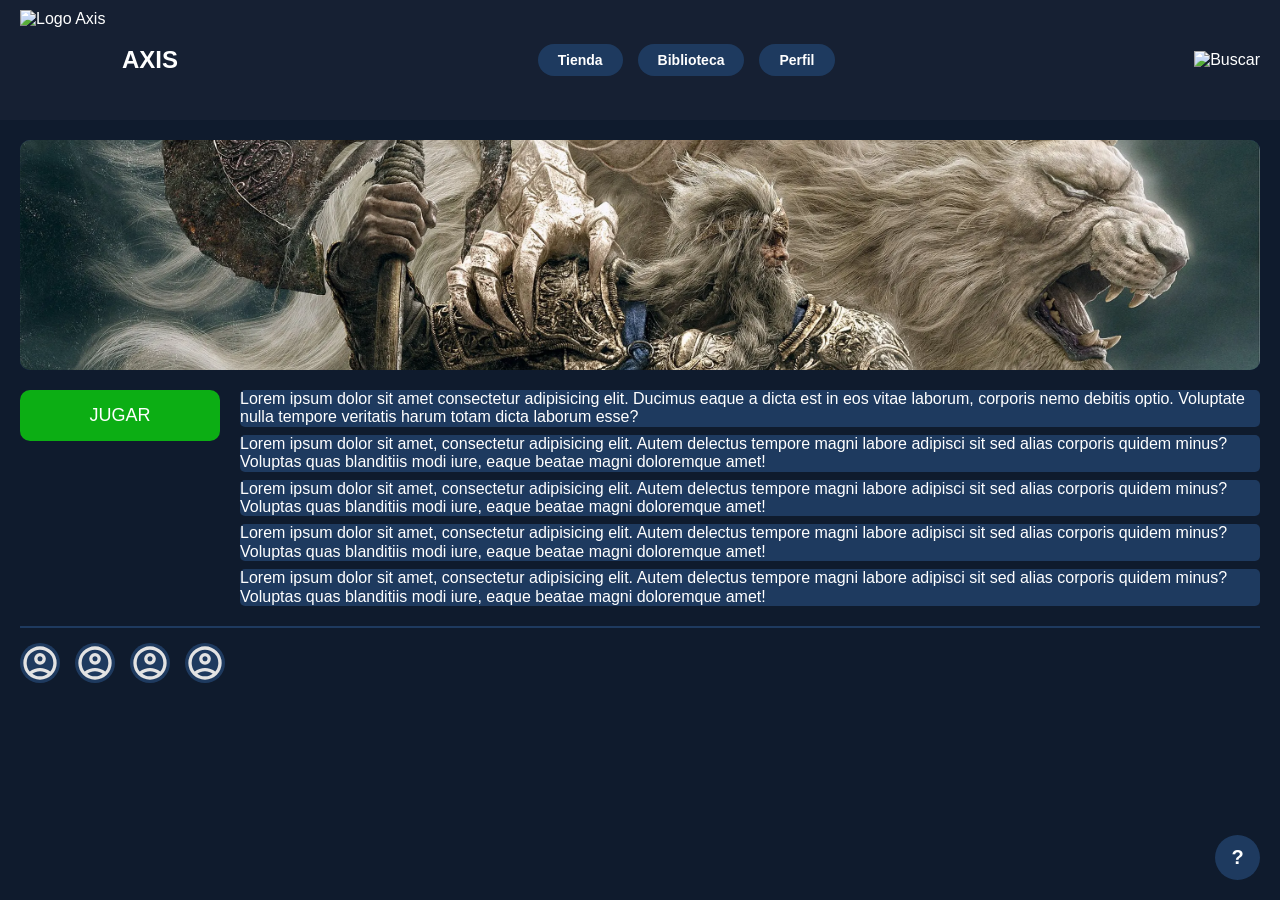
==== game.html @ 24db3f3f "hola, este es el q tiene lo necesario" ====
<!doctype html>
<html lang="es">
  <head>
    <meta charset="UTF-8" />
    <meta name="viewport" content="width=device-width, initial-scale=1.0" />
    <link rel="stylesheet" href="css/normalize.css" />
    <link rel="stylesheet" href="css/style.css" />
    <title>Axis - Detalle de juego</title>
  </head>

  <body>

    <header class="header">
      <div class="header-logo">
        <img src="" alt="Logo Axis" />
        <h1>AXIS</h1>
      </div>
      <nav class="header-nav">
        <a href="#">Tienda</a>
        <a href="#">Biblioteca</a>
        <a href="#">Perfil</a>
      </nav>
      <div class="header-search">
        <img src="" alt="Buscar" />
      </div>
    </header>

    <main>
      <div class="content">

        <!-- Banner grande del juego Juan-->
        <div class="detalle-banner">
          <img src="img\game-2.webp" alt="Banner del juego" />
        </div>

        <!-- Información del juego -->
        <div class="detalle-info">
          <div class="detalle-info-left">
            <p>JUGAR</p>
          </div>
          <div class="detalle-info-right">
            <div class="detalle-info-bar">Lorem ipsum dolor sit amet consectetur adipisicing elit. Ducimus eaque a dicta est in eos vitae laborum, corporis nemo debitis optio. Voluptate nulla tempore veritatis harum totam dicta laborum esse?</div>
            <div class="detalle-info-bar">Lorem ipsum dolor sit amet, consectetur adipisicing elit. Autem delectus tempore magni labore adipisci sit sed alias corporis quidem minus? Voluptas quas blanditiis modi iure, eaque beatae magni doloremque amet!</div>
            <div class="detalle-info-bar">Lorem ipsum dolor sit amet, consectetur adipisicing elit. Autem delectus tempore magni labore adipisci sit sed alias corporis quidem minus? Voluptas quas blanditiis modi iure, eaque beatae magni doloremque amet!</div>
            <div class="detalle-info-bar">Lorem ipsum dolor sit amet, consectetur adipisicing elit. Autem delectus tempore magni labore adipisci sit sed alias corporis quidem minus? Voluptas quas blanditiis modi iure, eaque beatae magni doloremque amet!</div>
            <div class="detalle-info-bar">Lorem ipsum dolor sit amet, consectetur adipisicing elit. Autem delectus tempore magni labore adipisci sit sed alias corporis quidem minus? Voluptas quas blanditiis modi iure, eaque beatae magni doloremque amet!</div>
          </div>
        </div>

        <!-- Reseñas de usuarios Juan-->
        <div class="detalle-reviews">
          <div class="detalle-review-avatar">
            <img src="img/account_circle_24dp_E3E3E3_FILL0_wght400_GRAD0_opsz24.svg" alt="Usuario 1" />
          </div>
          <div class="detalle-review-avatar">
            <img src="img/account_circle_24dp_E3E3E3_FILL0_wght400_GRAD0_opsz24.svg " alt="Usuario 2" />
          </div>
          <div class="detalle-review-avatar">
            <img src="img/account_circle_24dp_E3E3E3_FILL0_wght400_GRAD0_opsz24.svg" alt="Usuario 3" />
          </div>
          <div class="detalle-review-avatar">
            <img src="img/account_circle_24dp_E3E3E3_FILL0_wght400_GRAD0_opsz24.svg" alt="Usuario 4" />
          </div>
        </div>

      </div>
    </main>

    <div class="help-btn">?</div>

  </body>
</html>
---- css/style.css ----
:root {
    --color-principal: #3A525D;
    --color-secondary: #0078A3;
    --color-white: #fff;
    --color-bg: #0C1722;
}

* {
    margin: 0;
    padding: 0;
    box-sizing: border-box;
}

html {
    font-size: 62.5%;
}

body {
    font-size: 1.6rem;
    background-color: #0f1b2d;
    color: white;
    font-family: sans-serif;
}

/* ===================== HEADER ===================== */

.header {
    display: flex;
    align-items: center;
    justify-content: space-between;
    background-color: #162033;
    padding: 1rem 2rem;
}

.header-logo {
    display: flex;
    align-items: center;
    gap: 0.2rem;
}

.header-logo img {
    width: 10rem;
    height: 10rem;
}

.header-logo h1 {
    font-size: 2.4rem;
    color: white;
}

.header-nav {
    display: flex;
    gap: 1.5rem;
}

.header-nav a {
    text-decoration: none;
    color: white;
    background-color: #1e3a5f;
    padding: 0.8rem 2rem;
    border-radius: 2rem;
    font-size: 1.4rem;
    font-weight: bold;
}

.header-search img {
    width: 2.5rem;
    height: 2.5rem;
}

.header-nav-list {
        list-style: none;
        margin: 0;
        padding: 0;
        display: flex;
        gap: 1rem;
      }

      .header-nav-list li a {
        display: inline-block;
        padding: 1.75rem 2rem;
        border-radius: 1rem;
        text-decoration: none;
        
      }

      .header-nav-list li a:hover {
        background-color: rgba(255, 255, 255, 0.1);
        color: inherit;
      }

/* ===================== LAYOUT BASE ===================== */

.layout-main {
    display: flex;
    min-height: calc(100vh - 6rem);
}

.sidebar {
    width: 18rem;
    background-color: #162033;
    padding: 2rem;
    flex-shrink: 0;
}

.content {
    flex: 1;
    padding: 2rem;
}

/* ===================== SIDEBAR ===================== */

.sidebar-title {
    font-size: 1.4rem;
    color: #aabbcc;
    margin-bottom: 1.5rem;
}

.sidebar-section {
    margin-bottom: 2rem;
}

.sidebar-section h3 {
    font-size: 1.4rem;
    color: white;
    margin-bottom: 1rem;
    display: flex;
    align-items: center;
    gap: 0.8rem;
}

.sidebar-section h3 img {
    width: 1.8rem;
    height: 1.8rem;
}

.sidebar-item {
    display: flex;
    align-items: center;
    gap: 1rem;
    margin-bottom: 1rem;
    background-color: #1e3a5f;
    border-radius: 0.8rem;
    padding: 0.8rem;
}

.sidebar-item img {
    width: 3.5rem;
    height: 3.5rem;
}

.sidebar-item-bar {
    flex: 1;
    height: 0.8rem;
    background-color: #2a4a70;
    border-radius: 0.4rem;
}

/* ===================== GAME CARD ===================== */

.game-card {
    background-color: #1e3a5f;
    border-radius: 1rem;
    overflow: hidden;
}

.game-card img {
    width: 100%;
    height: 100%;
    object-fit: cover;
    display: block;
}

/* ===================== SECTION TITLE ===================== */

.section-title {
    display: flex;
    align-items: center;
    gap: 1rem;
    font-size: 1.6rem;
    margin-bottom: 1.5rem;
    color: white;
}

.section-title img {
    width: 2rem;
    height: 2rem;
}

/* ===================== HELP BUTTON ===================== */

.help-btn {
    position: fixed;
    bottom: 2rem;
    right: 2rem;
    background-color: #1e3a5f;
    color: white;
    width: 4.5rem;
    height: 4.5rem;
    border-radius: 50%;
    display: flex;
    align-items: center;
    justify-content: center;
    font-size: 2rem;
    font-weight: bold;
    cursor: pointer;
}

/* ===================== BUTTONS ===================== */

.btn {
    background-color: #1e3a5f;
    color: white;
    border: none;
    padding: 0.8rem 1.6rem;
    border-radius: 0.5rem;
    font-size: 1.4rem;
    cursor: pointer;
}

.btn:hover {
    background-color: #2a5a8f;
}

/* ============================================================
   PANTALLA 1 - HOME (index.html)
   ============================================================ */

.home-banner {
    display: flex;
    gap: 2rem;
    margin-bottom: 3rem;
}

.home-banner-featured {
    flex: 1;
    height: 30rem;
    background-color: #1e3a5f;
    border-radius: 1rem;
    overflow: hidden;
}

.home-banner-featured img {
    width: 100%;
    height: 100%;
    object-fit: cover;
}

.home-banner-info {
    width: 35rem;
    display: flex;
    flex-direction: column;
    gap: 1.5rem;
}

.home-banner-info-box {
    flex: 1;
    background-color: #1e3a5f;
    border-radius: 0.8rem;
    padding: 1.5rem;
}

.home-games-row {
    display: flex;
    gap: 1.5rem;
}

.home-games-row .game-card {
    flex: 1;
    height: 15rem;
}

/* ============================================================
   PANTALLA 2 - PERFIL (perfil.html)
   ============================================================ */

.perfil-layout {
    display: flex;
    gap: 2rem;
}

.perfil-sidebar {
    width: 16rem;
    display: flex;
    flex-direction: column;
    align-items: center;
    gap: 1rem;
}

.perfil-avatar {
    width: 12rem;
    height: 12rem;
    border-radius: 50%;
    background-color: #1e3a5f;
    overflow: hidden;
}

.perfil-avatar img {
    width: 100%;
    height: 100%;
    object-fit: cover;
}

.perfil-username {
    font-size: 1.6rem;
    color: white;
}

.perfil-info-label {
    font-size: 1.4rem;
    color: #aabbcc;
}

.perfil-logros {
    margin-top: 2rem;
    width: 100%;
}

.perfil-logros h3 {
    font-size: 1.4rem;
    color: white;
    margin-bottom: 1rem;
}

.logros-grid {
    display: grid;
    grid-template-columns: repeat(4, 1fr);
    gap: 0.8rem;
}

.logro-item {
    width: 3.5rem;
    height: 3.5rem;
    background-color: #1e3a5f;
    border-radius: 50%;
    overflow: hidden;
}

.logro-item img {
    width: 100%;
    height: 100%;
    object-fit: cover;
}

.perfil-content {
    flex: 1;
}

.perfil-tabs {
    display: flex;
    gap: 3rem;
    margin-bottom: 2rem;
    border-bottom: 2px solid #1e3a5f;
    padding-bottom: 1rem;
}

.perfil-tab {
    display: flex;
    align-items: center;
    gap: 0.8rem;
    color: #aabbcc;
    font-size: 1.4rem;
    cursor: pointer;
}

.perfil-tab img {
    width: 1.8rem;
    height: 1.8rem;
}

.perfil-post {
    background-color: #1e3a5f;
    border-radius: 1rem;
    padding: 1.5rem;
    margin-bottom: 1.5rem;
}

.perfil-post-header {
    display: flex;
    align-items: center;
    gap: 1rem;
    margin-bottom: 1rem;
}

.perfil-post-avatar {
    width: 4rem;
    height: 4rem;
    background-color: #2a4a70;
    border-radius: 0.5rem;
    overflow: hidden;
}

.perfil-post-avatar img {
    width: 100%;
    height: 100%;
    object-fit: cover;
}

.perfil-post-name {
    font-size: 1.4rem;
    color: white;
}

.perfil-post p {
    font-size: 1.3rem;
    color: #ccddeeff;
    line-height: 1.6;
}

.perfil-post-actions {
    display: flex;
    gap: 1rem;
    margin-top: 1rem;
}

.perfil-post-image {
    width: 4rem;
    height: 4rem;
    background-color: #2a4a70;
    border-radius: 0.5rem;
    overflow: hidden;
}

.perfil-post-image img {
    width: 100%;
    height: 100%;
    object-fit: cover;
}

/* ============================================================
   PANTALLA 3 - TIENDA (tienda.html)
   ============================================================ */

.tienda-section-header {
    display: flex;
    justify-content: space-between;
    align-items: center;
    margin-bottom: 2rem;
}

.tienda-section-right {
    display: flex;
    align-items: center;
    gap: 1rem;
}

.tienda-section-right img {
    width: 2rem;
    height: 2rem;
}

.tienda-grid {
    display: grid;
    grid-template-columns: repeat(2, 1fr);
    gap: 1.5rem;
}

.tienda-grid .game-card {
    height: 14rem;
}

/* ============================================================
   PANTALLA 4 - BIBLIOTECA (biblioteca.html)
   ============================================================ */

.biblioteca-sidebar-list {
    list-style: none;
    display: flex;
    flex-direction: column;
    gap: 0.8rem;
}

.biblioteca-sidebar-list li {
    display: flex;
    align-items: center;
    gap: 1rem;
    font-size: 1.4rem;
    color: #ccddeeff;
    cursor: pointer;
}

.biblioteca-sidebar-list li img {
    width: 2rem;
    height: 2rem;
}

.biblioteca-header {
    display: flex;
    justify-content: space-between;
    align-items: center;
    margin-bottom: 2rem;
}

.biblioteca-header-right {
    display: flex;
    align-items: center;
    gap: 1rem;
}

.biblioteca-header-right img {
    width: 2rem;
    height: 2rem;
}

.biblioteca-grid {
    display: grid;
    grid-template-columns: repeat(2, 1fr);
    gap: 1.5rem;
}

.biblioteca-grid .game-card {
    height: 14rem;
}

/* ============================================================
   PANTALLA 5 - DETALLE DE JUEGO (detalle.html)
   ============================================================ */

.detalle-banner {
    width: 100%;
    height: 23rem;
    background-color: #1e3a5f;
    border-radius: 1rem;
    overflow: hidden;
    margin-bottom: 2rem;
}

.detalle-banner img {
    width: 100%;
    height: 100%;
    object-fit: cover;
    object-position: 25% 27%;
    top: 0;
}

.detalle-info {
    display: flex;
    gap: 2rem;
    align-items: flex-start;
}
.detalle-info-left {
    width: 20rem;
    background-color: #0cae14;
    border-radius: 1rem;
    padding: 1.5rem;
    display: flex;
    align-items: center;
    justify-content: center;
    font-size: 1.8rem;
    cursor: pointer;
    transition: background-color 0.5s ease;
}

.detalle-info-left:hover {
    background-color: #09880f;
}
.detalle-info-right {
    flex: 1;
    display: flex;
    flex-direction: column;
    gap: 0.8rem;
}

.detalle-info-bar {
    min-height: 1.5rem;
    background-color: #1e3a5f;
    border-radius: 0.5rem;
}

.detalle-reviews {
    display: flex;
    gap: 1.5rem;
    margin-top: 2rem;
    padding-top: 1.5rem;
    border-top: 2px solid #1e3a5f;
}

.detalle-review-avatar {
    width: 4rem;
    height: 4rem;
    background-color: #1e3a5f;
    border-radius: 50%;
    overflow: hidden;
    flex-shrink: 0;
}

.detalle-review-avatar img {
    width: 100%;
    height: 100%;
    object-fit: cover;
}
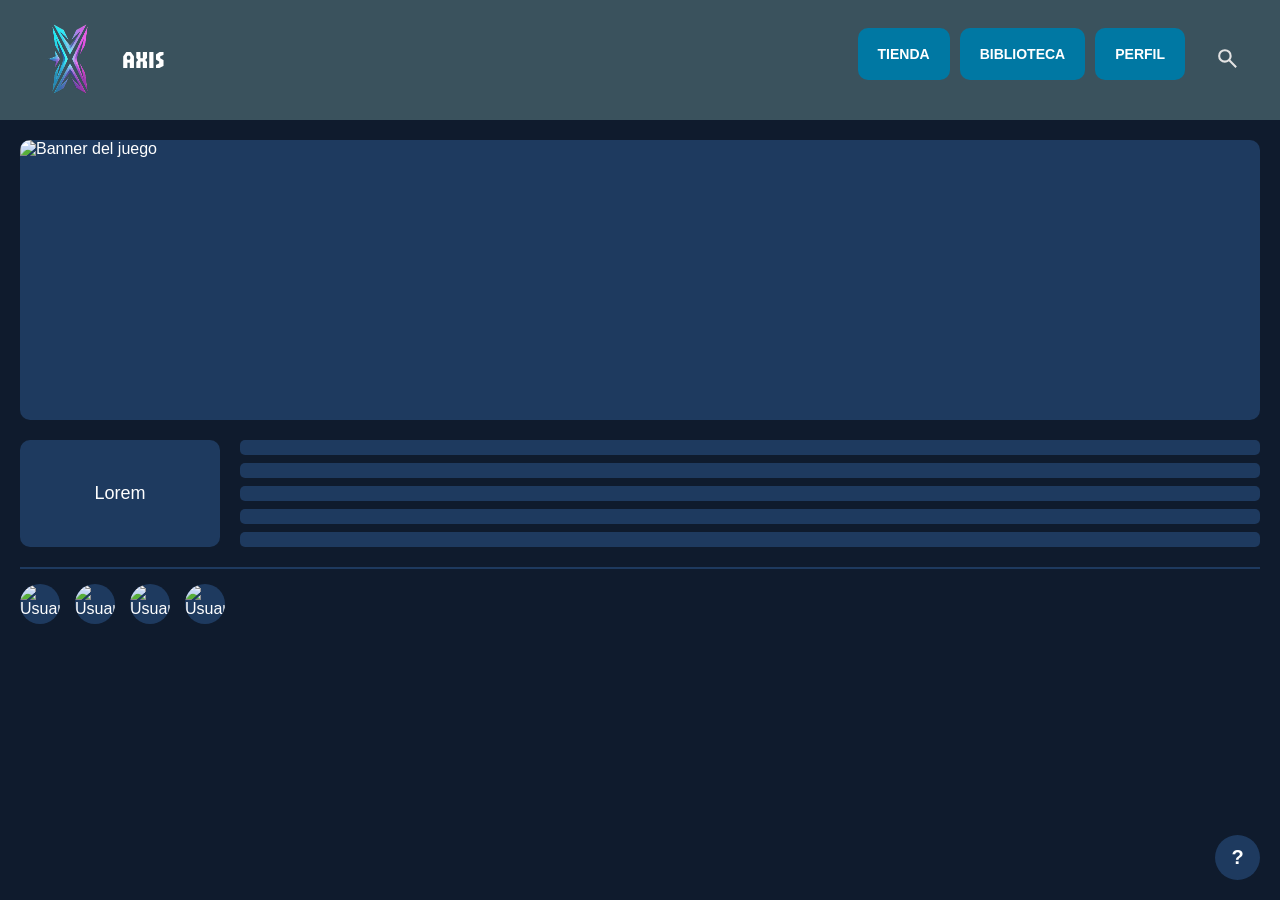
==== commit 9b2f8c2c: "cambio en el header" ====
--- a/game.html
+++ b/game.html
@@ -5,6 +5,9 @@
     <meta name="viewport" content="width=device-width, initial-scale=1.0" />
     <link rel="stylesheet" href="css/normalize.css" />
     <link rel="stylesheet" href="css/style.css" />
+    <link rel="preconnect" href="https://fonts.googleapis.com">
+    <link rel="preconnect" href="https://fonts.gstatic.com" crossorigin>
+    <link href="https://fonts.googleapis.com/css2?family=Jaro:opsz@6..72&display=swap" rel="stylesheet">
     <title>Axis - Detalle de juego</title>
   </head>
 
@@ -12,54 +15,56 @@
 
     <header class="header">
       <div class="header-logo">
-        <img src="" alt="Logo Axis" />
+        <img src="img/Gemini_Generated_Image_lyifvlyifvlyifvl-removebg-preview.png" alt="Logo Axis" />
         <h1>AXIS</h1>
       </div>
       <nav class="header-nav">
-        <a href="#">Tienda</a>
-        <a href="#">Biblioteca</a>
-        <a href="#">Perfil</a>
+        <ul class="header-nav-list">
+          <li><a href="#">TIENDA</a></li>
+          <li><a href="#">BIBLIOTECA</a></li>
+          <li><a href="#">PERFIL</a></li>
+          <li class="header-search-item"><a href="#"><div class="header-search">
+        <img src="img/search_24dp_E3E3E3_FILL0_wght400_GRAD0_opsz24.svg" alt="Buscar" />
+      </div></a></li>
+        </ul>
       </nav>
-      <div class="header-search">
-        <img src="" alt="Buscar" />
-      </div>
     </header>
 
     <main>
       <div class="content">
 
-        <!-- Banner grande del juego Juan-->
+        <!-- Banner grande del juego -->
         <div class="detalle-banner">
-          <img src="img\game-2.webp" alt="Banner del juego" />
+          <img src="" alt="Banner del juego" />
         </div>
 
         <!-- Información del juego -->
         <div class="detalle-info">
           <div class="detalle-info-left">
-            <p>JUGAR</p>
+            <p>Lorem</p>
           </div>
           <div class="detalle-info-right">
-            <div class="detalle-info-bar">Lorem ipsum dolor sit amet consectetur adipisicing elit. Ducimus eaque a dicta est in eos vitae laborum, corporis nemo debitis optio. Voluptate nulla tempore veritatis harum totam dicta laborum esse?</div>
-            <div class="detalle-info-bar">Lorem ipsum dolor sit amet, consectetur adipisicing elit. Autem delectus tempore magni labore adipisci sit sed alias corporis quidem minus? Voluptas quas blanditiis modi iure, eaque beatae magni doloremque amet!</div>
-            <div class="detalle-info-bar">Lorem ipsum dolor sit amet, consectetur adipisicing elit. Autem delectus tempore magni labore adipisci sit sed alias corporis quidem minus? Voluptas quas blanditiis modi iure, eaque beatae magni doloremque amet!</div>
-            <div class="detalle-info-bar">Lorem ipsum dolor sit amet, consectetur adipisicing elit. Autem delectus tempore magni labore adipisci sit sed alias corporis quidem minus? Voluptas quas blanditiis modi iure, eaque beatae magni doloremque amet!</div>
-            <div class="detalle-info-bar">Lorem ipsum dolor sit amet, consectetur adipisicing elit. Autem delectus tempore magni labore adipisci sit sed alias corporis quidem minus? Voluptas quas blanditiis modi iure, eaque beatae magni doloremque amet!</div>
+            <div class="detalle-info-bar"></div>
+            <div class="detalle-info-bar"></div>
+            <div class="detalle-info-bar"></div>
+            <div class="detalle-info-bar"></div>
+            <div class="detalle-info-bar"></div>
           </div>
         </div>
 
-        <!-- Reseñas de usuarios Juan-->
+        <!-- Reseñas de usuarios -->
         <div class="detalle-reviews">
           <div class="detalle-review-avatar">
-            <img src="img/account_circle_24dp_E3E3E3_FILL0_wght400_GRAD0_opsz24.svg" alt="Usuario 1" />
+            <img src="" alt="Usuario 1" />
           </div>
           <div class="detalle-review-avatar">
-            <img src="img/account_circle_24dp_E3E3E3_FILL0_wght400_GRAD0_opsz24.svg " alt="Usuario 2" />
+            <img src="" alt="Usuario 2" />
           </div>
           <div class="detalle-review-avatar">
-            <img src="img/account_circle_24dp_E3E3E3_FILL0_wght400_GRAD0_opsz24.svg" alt="Usuario 3" />
+            <img src="" alt="Usuario 3" />
           </div>
           <div class="detalle-review-avatar">
-            <img src="img/account_circle_24dp_E3E3E3_FILL0_wght400_GRAD0_opsz24.svg" alt="Usuario 4" />
+            <img src="" alt="Usuario 4" />
           </div>
         </div>
 
--- a/css/style.css
+++ b/css/style.css
@@ -28,7 +28,7 @@
     display: flex;
     align-items: center;
     justify-content: space-between;
-    background-color: #162033;
+    background-color: var(--color-principal);
     padding: 1rem 2rem;
 }
 
@@ -36,6 +36,8 @@
     display: flex;
     align-items: center;
     gap: 0.2rem;
+    font-family: 'Jaro', sans-serif;
+    
 }
 
 .header-logo img {
@@ -56,7 +58,7 @@
 .header-nav a {
     text-decoration: none;
     color: white;
-    background-color: #1e3a5f;
+    background-color: var(--color-secondary);
     padding: 0.8rem 2rem;
     border-radius: 2rem;
     font-size: 1.4rem;
@@ -89,6 +91,11 @@
         color: inherit;
       }
 
+.header-search-item a {
+    background-color: transparent;
+    padding: 0;
+}
+
 /* ===================== LAYOUT BASE ===================== */
 
 .layout-main {
@@ -167,6 +174,7 @@
 .game-card img {
     width: 100%;
     height: 100%;
+    object-position: center;
     object-fit: cover;
     display: block;
 }
@@ -505,11 +513,11 @@
 .biblioteca-grid {
     display: grid;
     grid-template-columns: repeat(2, 1fr);
-    gap: 1.5rem;
+    gap: 4rem;
 }
 
 .biblioteca-grid .game-card {
-    height: 14rem;
+    height: 40rem;
 }
 
 /* ============================================================
@@ -518,7 +526,7 @@
 
 .detalle-banner {
     width: 100%;
-    height: 23rem;
+    height: 28rem;
     background-color: #1e3a5f;
     border-radius: 1rem;
     overflow: hidden;
@@ -529,31 +537,24 @@
     width: 100%;
     height: 100%;
     object-fit: cover;
-    object-position: 25% 27%;
-    top: 0;
 }
 
 .detalle-info {
     display: flex;
     gap: 2rem;
-    align-items: flex-start;
-}
+}
+
 .detalle-info-left {
     width: 20rem;
-    background-color: #0cae14;
+    background-color: #1e3a5f;
     border-radius: 1rem;
     padding: 1.5rem;
     display: flex;
     align-items: center;
     justify-content: center;
     font-size: 1.8rem;
-    cursor: pointer;
-    transition: background-color 0.5s ease;
-}
-
-.detalle-info-left:hover {
-    background-color: #09880f;
-}
+}
+
 .detalle-info-right {
     flex: 1;
     display: flex;
@@ -562,7 +563,7 @@
 }
 
 .detalle-info-bar {
-    min-height: 1.5rem;
+    height: 1.5rem;
     background-color: #1e3a5f;
     border-radius: 0.5rem;
 }
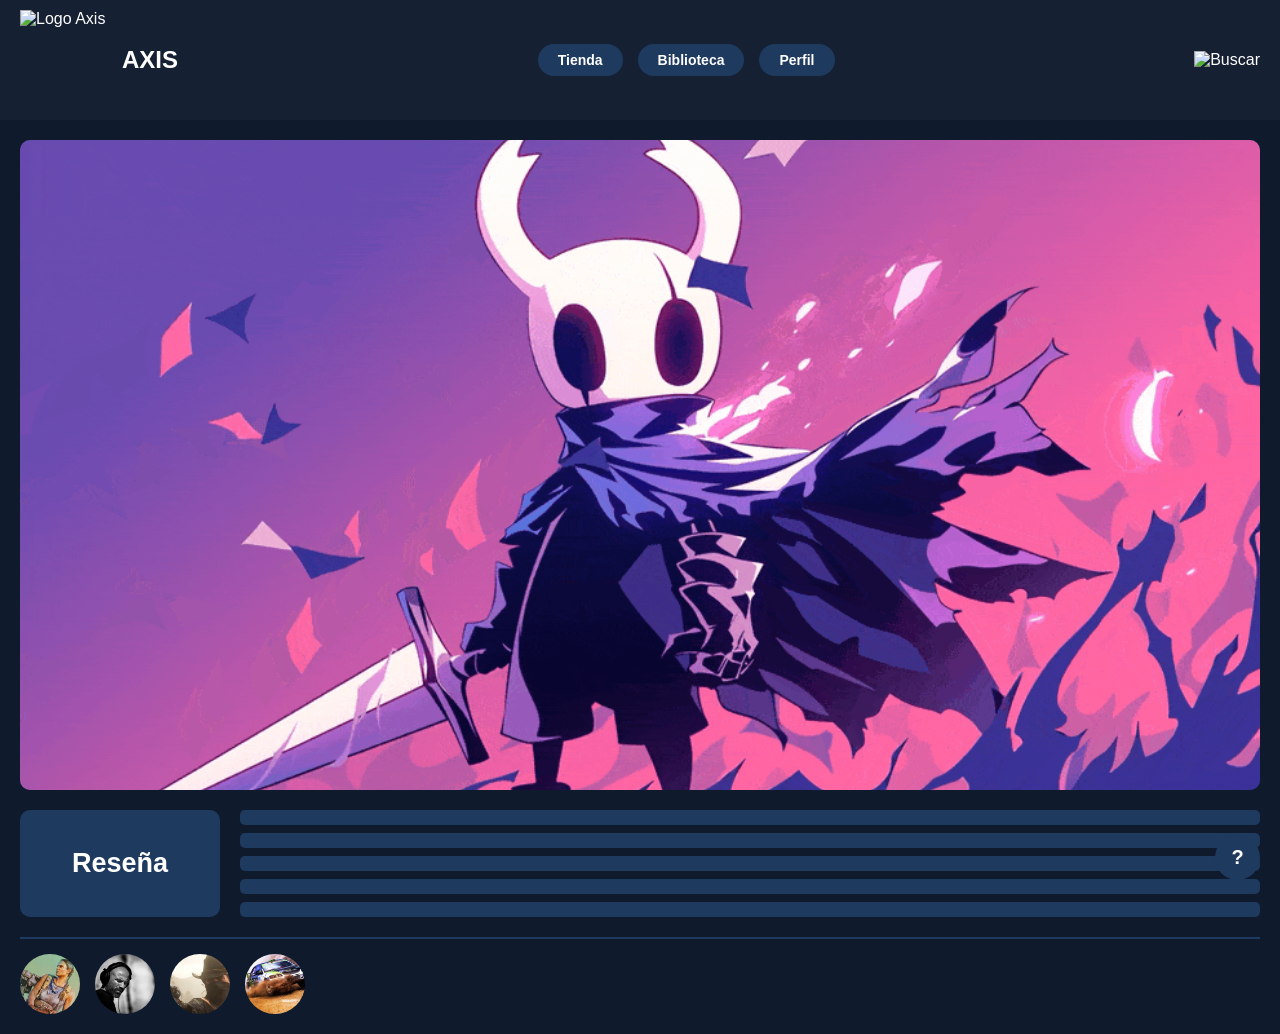
==== commit fcf9f6a7: "cambio importantes en library y game" ====
--- a/game.html
+++ b/game.html
@@ -5,9 +5,6 @@
     <meta name="viewport" content="width=device-width, initial-scale=1.0" />
     <link rel="stylesheet" href="css/normalize.css" />
     <link rel="stylesheet" href="css/style.css" />
-    <link rel="preconnect" href="https://fonts.googleapis.com">
-    <link rel="preconnect" href="https://fonts.gstatic.com" crossorigin>
-    <link href="https://fonts.googleapis.com/css2?family=Jaro:opsz@6..72&display=swap" rel="stylesheet">
     <title>Axis - Detalle de juego</title>
   </head>
 
@@ -15,33 +12,31 @@
 
     <header class="header">
       <div class="header-logo">
-        <img src="img/Gemini_Generated_Image_lyifvlyifvlyifvl-removebg-preview.png" alt="Logo Axis" />
+        <img src="" alt="Logo Axis" />
         <h1>AXIS</h1>
       </div>
       <nav class="header-nav">
-        <ul class="header-nav-list">
-          <li><a href="#">TIENDA</a></li>
-          <li><a href="#">BIBLIOTECA</a></li>
-          <li><a href="#">PERFIL</a></li>
-          <li class="header-search-item"><a href="#"><div class="header-search">
-        <img src="img/search_24dp_E3E3E3_FILL0_wght400_GRAD0_opsz24.svg" alt="Buscar" />
-      </div></a></li>
-        </ul>
+        <a href="#">Tienda</a>
+        <a href="#">Biblioteca</a>
+        <a href="#">Perfil</a>
       </nav>
+      <div class="header-search">
+        <img src="" alt="Buscar" />
+      </div>
     </header>
 
     <main>
       <div class="content">
 
         <!-- Banner grande del juego -->
-        <div class="detalle-banner">
-          <img src="" alt="Banner del juego" />
+        <div class="gif-main">
+          <img src="img\hollow-knight-the-knight-nail-held-ready-purple-gradient-gif-desktop-wallpaper-preview.gif" alt="Banner del juego" />
         </div>
 
         <!-- Información del juego -->
         <div class="detalle-info">
           <div class="detalle-info-left">
-            <p>Lorem</p>
+            <h2>Reseña</h2>
           </div>
           <div class="detalle-info-right">
             <div class="detalle-info-bar"></div>
@@ -55,16 +50,16 @@
         <!-- Reseñas de usuarios -->
         <div class="detalle-reviews">
           <div class="detalle-review-avatar">
-            <img src="" alt="Usuario 1" />
+            <img src="img\main-game-11.jpg" alt="Usuario 1" />
           </div>
           <div class="detalle-review-avatar">
-            <img src="" alt="Usuario 2" />
+            <img src="img\latest-1.jpg" alt="Usuario 2" />
           </div>
           <div class="detalle-review-avatar">
-            <img src="" alt="Usuario 3" />
+            <img src="img\latest-2.jpg" alt="Usuario 3" />
           </div>
           <div class="detalle-review-avatar">
-            <img src="" alt="Usuario 4" />
+            <img src="img\latest-6.jpg" alt="Usuario 4" />
           </div>
         </div>
 
--- a/css/style.css
+++ b/css/style.css
@@ -20,6 +20,9 @@
     background-color: #0f1b2d;
     color: white;
     font-family: sans-serif;
+    display: flex;
+    flex-direction: column;
+    min-height: 100vh; 
 }
 
 /* ===================== HEADER ===================== */
@@ -28,7 +31,7 @@
     display: flex;
     align-items: center;
     justify-content: space-between;
-    background-color: var(--color-principal);
+    background-color: #162033;
     padding: 1rem 2rem;
 }
 
@@ -36,8 +39,6 @@
     display: flex;
     align-items: center;
     gap: 0.2rem;
-    font-family: 'Jaro', sans-serif;
-    
 }
 
 .header-logo img {
@@ -58,7 +59,7 @@
 .header-nav a {
     text-decoration: none;
     color: white;
-    background-color: var(--color-secondary);
+    background-color: #1e3a5f;
     padding: 0.8rem 2rem;
     border-radius: 2rem;
     font-size: 1.4rem;
@@ -71,41 +72,40 @@
 }
 
 .header-nav-list {
-        list-style: none;
-        margin: 0;
-        padding: 0;
-        display: flex;
-        gap: 1rem;
-      }
-
-      .header-nav-list li a {
-        display: inline-block;
-        padding: 1.75rem 2rem;
-        border-radius: 1rem;
-        text-decoration: none;
-        
-      }
-
-      .header-nav-list li a:hover {
-        background-color: rgba(255, 255, 255, 0.1);
-        color: inherit;
-      }
-
-.header-search-item a {
-    background-color: transparent;
+    list-style: none;
+    margin: 0;
     padding: 0;
+    display: flex;
+    gap: 1rem;
+}
+
+.header-nav-list li a {
+    display: inline-block;
+    padding: 1.75rem 2rem;
+    border-radius: 1rem;
+    text-decoration: none;
+}
+
+.header-nav-list li a:hover {
+    background-color: rgba(255, 255, 255, 0.1);
+    color: inherit;
 }
 
 /* ===================== LAYOUT BASE ===================== */
 
 .layout-main {
     display: flex;
-    min-height: calc(100vh - 6rem);
+    flex: 1;
+}
+
+main {
+    flex: 1; 
+    display: flex;
+    flex-direction: column;
 }
 
 .sidebar {
     width: 18rem;
-    background-color: #162033;
     padding: 2rem;
     flex-shrink: 0;
 }
@@ -114,6 +114,62 @@
     flex: 1;
     padding: 2rem;
 }
+
+.content .home-games-row {
+    position: relative;
+    max-width: 95%; 
+    margin: auto;
+    overflow: hidden; 
+    background-color: var(--color-bg); 
+}
+
+.content .home-games-row .carrusel-track {
+    display: flex;
+    width: max-content; 
+    animation: sidemove 20s linear infinite;
+    animation-play-state: paused; /* Quieto al cargar la página */
+}
+
+/* Activa la animación al pasar el cursor */
+.content .home-games-row:hover .carrusel-track {
+    animation-play-state: running;
+}
+
+/* Formato horizontal para las imágenes */
+.itemCarrousel {
+    flex-shrink: 0; 
+    width: 325px;  
+    height: 200px; 
+    padding: 0 20px; 
+    box-sizing: border-box;
+}
+
+.itemCarrousel img {
+    width: 100%;
+    height: 100%;
+    object-fit: cover; 
+    border-radius: 10px; 
+}
+
+@keyframes sidemove {
+    0% {
+        transform: translateX(0); 
+    }
+    100% {
+        transform: translateX(-50%); 
+    }
+}
+
+footer{
+    display: flex;
+    align-items: center;
+    justify-content:center;
+    background-color: var(--color-secondary);
+    padding: 0.5rem;
+    height: 2.2rem;
+}
+
+/*HECHO POR ALEJO*/
 
 /* ===================== SIDEBAR ===================== */
 
@@ -174,7 +230,6 @@
 .game-card img {
     width: 100%;
     height: 100%;
-    object-position: center;
     object-fit: cover;
     display: block;
 }
@@ -229,7 +284,6 @@
 .btn:hover {
     background-color: #2a5a8f;
 }
-
 /* ============================================================
    PANTALLA 1 - HOME (index.html)
    ============================================================ */
@@ -237,12 +291,14 @@
 .home-banner {
     display: flex;
     gap: 2rem;
-    margin-bottom: 3rem;
+    margin-inline: 4rem;
+    margin-top: 1rem;
+    margin-bottom: 5rem;
+    height: 45rem;
 }
 
 .home-banner-featured {
     flex: 1;
-    height: 30rem;
     background-color: #1e3a5f;
     border-radius: 1rem;
     overflow: hidden;
@@ -252,34 +308,44 @@
     width: 100%;
     height: 100%;
     object-fit: cover;
+    transition: transform 0.5s ease;
+    display: block; 
+}
+
+.home-banner-featured:hover img {
+    transform: scale(1.1); 
 }
 
 .home-banner-info {
     width: 35rem;
+    height: 45rem; /* 💡 CLAVE: Sincroniza la altura con el banner principal */
     display: flex;
     flex-direction: column;
-    gap: 1.5rem;
+    gap: 2rem;
 }
 
 .home-banner-info-box {
     flex: 1;
-    background-color: #1e3a5f;
+    background-color: var(--color-bg);
     border-radius: 0.8rem;
-    padding: 1.5rem;
-}
-
-.home-games-row {
-    display: flex;
-    gap: 1.5rem;
-}
-
-.home-games-row .game-card {
-    flex: 1;
-    height: 15rem;
+    overflow: hidden; 
+    position: relative;
+}
+
+.home-banner-info-box img {
+    width: 100%;
+    height: 100%;
+    object-fit: cover; 
+    display: block;
+    transition: transform 0.5s ease; /* Transición suave para las imágenes de la derecha */
+}
+
+.home-banner-info-box:hover img {
+    transform: scale(1.1);
 }
 
 /* ============================================================
-   PANTALLA 2 - PERFIL (perfil.html)
+   PANTALLA 2 - PERFIL (perfil.html) - CORREGIDO PARA EL BOCETO
    ============================================================ */
 
 .perfil-layout {
@@ -288,11 +354,11 @@
 }
 
 .perfil-sidebar {
-    width: 16rem;
+    width: 100%; /* Se adapta al contenedor sin desbordar */
     display: flex;
     flex-direction: column;
     align-items: center;
-    gap: 1rem;
+    gap: 1.2rem;
 }
 
 .perfil-avatar {
@@ -310,35 +376,39 @@
 }
 
 .perfil-username {
-    font-size: 1.6rem;
-    color: white;
+    font-size: 1.8rem;
+    color: white;
+    font-weight: bold;
 }
 
 .perfil-info-label {
-    font-size: 1.4rem;
+    font-size: 1.3rem;
     color: #aabbcc;
 }
 
 .perfil-logros {
-    margin-top: 2rem;
+    margin-top: 1.5rem;
     width: 100%;
 }
 
 .perfil-logros h3 {
-    font-size: 1.4rem;
+    font-size: 1.3rem;
     color: white;
     margin-bottom: 1rem;
+    text-align: center;
+    letter-spacing: 0.1rem;
 }
 
 .logros-grid {
     display: grid;
     grid-template-columns: repeat(4, 1fr);
     gap: 0.8rem;
+    width: 100%;
 }
 
 .logro-item {
-    width: 3.5rem;
-    height: 3.5rem;
+    width: 100%;
+    aspect-ratio: 1; /* Mantiene círculos perfectos sin importar la resolución */
     background-color: #1e3a5f;
     border-radius: 50%;
     overflow: hidden;
@@ -369,6 +439,24 @@
     color: #aabbcc;
     font-size: 1.4rem;
     cursor: pointer;
+    position: relative;
+    padding-bottom: 1rem;
+}
+
+.perfil-tab.active {
+    color: white;
+    font-weight: bold;
+}
+
+/* Línea indicadora de pestaña seleccionada del boceto */
+.perfil-tab.active::after {
+    content: '';
+    position: absolute;
+    bottom: -1.2rem;
+    left: 0;
+    width: 100%;
+    height: 2px;
+    background-color: #0078A3;
 }
 
 .perfil-tab img {
@@ -376,25 +464,26 @@
     height: 1.8rem;
 }
 
+/* Tarjetas de Posts Uniformes */
 .perfil-post {
     background-color: #1e3a5f;
     border-radius: 1rem;
-    padding: 1.5rem;
+    padding: 2rem;
     margin-bottom: 1.5rem;
 }
 
 .perfil-post-header {
     display: flex;
     align-items: center;
-    gap: 1rem;
-    margin-bottom: 1rem;
+    gap: 1.2rem;
+    margin-bottom: 1.2rem;
 }
 
 .perfil-post-avatar {
     width: 4rem;
     height: 4rem;
     background-color: #2a4a70;
-    border-radius: 0.5rem;
+    border-radius: 50%; /* Cambiado a circular para armonía visual */
     overflow: hidden;
 }
 
@@ -407,9 +496,10 @@
 .perfil-post-name {
     font-size: 1.4rem;
     color: white;
-}
-
-.perfil-post p {
+    font-weight: bold;
+}
+
+.perfil-post-text {
     font-size: 1.3rem;
     color: #ccddeeff;
     line-height: 1.6;
@@ -418,15 +508,27 @@
 .perfil-post-actions {
     display: flex;
     gap: 1rem;
-    margin-top: 1rem;
-}
-
+    margin-top: 1.5rem;
+}
+
+/* 💡 CORRECCIÓN: Botones visibles dentro de las tarjetas del perfil */
+.btn-perfil {
+    background-color: #2a4a70 !important; 
+    border: 1px solid #0078A3 !important;
+}
+
+.btn-perfil:hover {
+    background-color: #0078A3 !important;
+}
+
+/* 💡 CORRECCIÓN: Imagen expandida del Post 4 */
 .perfil-post-image {
-    width: 4rem;
-    height: 4rem;
+    width: 100%;
+    height: 24rem;
     background-color: #2a4a70;
-    border-radius: 0.5rem;
+    border-radius: 0.8rem;
     overflow: hidden;
+    margin-top: 1.2rem;
 }
 
 .perfil-post-image img {
@@ -434,7 +536,6 @@
     height: 100%;
     object-fit: cover;
 }
-
 /* ============================================================
    PANTALLA 3 - TIENDA (tienda.html)
    ============================================================ */
@@ -513,27 +614,45 @@
 .biblioteca-grid {
     display: grid;
     grid-template-columns: repeat(2, 1fr);
-    gap: 4rem;
-}
-
+    gap: 1.5rem;
+}
+
+/* El contenedor (la tarjeta) */
 .biblioteca-grid .game-card {
-    height: 40rem;
+    height: 14rem;
+    width: 100%;
+    overflow: hidden; /* 💡 Mantiene la imagen recortada dentro de sus límites */
+    border-radius: 1rem; /* Opcional: si quieres que tus tarjetas tengan esquinas redondeadas */
+}
+
+/* La imagen dentro de la tarjeta */
+.biblioteca-grid .game-card img {
+    width: 100%;
+    height: 100%;
+    object-fit: cover; /* 💡 Hace que la imagen llene la tarjeta sin deformarse */
+    display: block;
+    transition: transform 0.2s ease; /* Reducido a 0.2s para que sea más responsivo y rápido */
+}
+
+/* Al pasar el cursor sobre la tarjeta, afectamos a la imagen */
+.biblioteca-grid .game-card:hover img {
+    transform: scale(1.1); /* 💡 Corregido: 'img' sin la 's' */
 }
 
 /* ============================================================
    PANTALLA 5 - DETALLE DE JUEGO (detalle.html)
    ============================================================ */
 
-.detalle-banner {
-    width: 100%;
-    height: 28rem;
+.gif-main {
+    width: 100%;
+    height: 65rem;
     background-color: #1e3a5f;
     border-radius: 1rem;
     overflow: hidden;
     margin-bottom: 2rem;
 }
 
-.detalle-banner img {
+.gif-main img {
     width: 100%;
     height: 100%;
     object-fit: cover;
@@ -577,8 +696,8 @@
 }
 
 .detalle-review-avatar {
-    width: 4rem;
-    height: 4rem;
+    width: 6rem;
+    height: 6rem;
     background-color: #1e3a5f;
     border-radius: 50%;
     overflow: hidden;
@@ -590,3 +709,7 @@
     height: 100%;
     object-fit: cover;
 }
+
+.detalle-reviews .detalle-review-avatar:hover img{
+    transform: scale(1.1);
+}
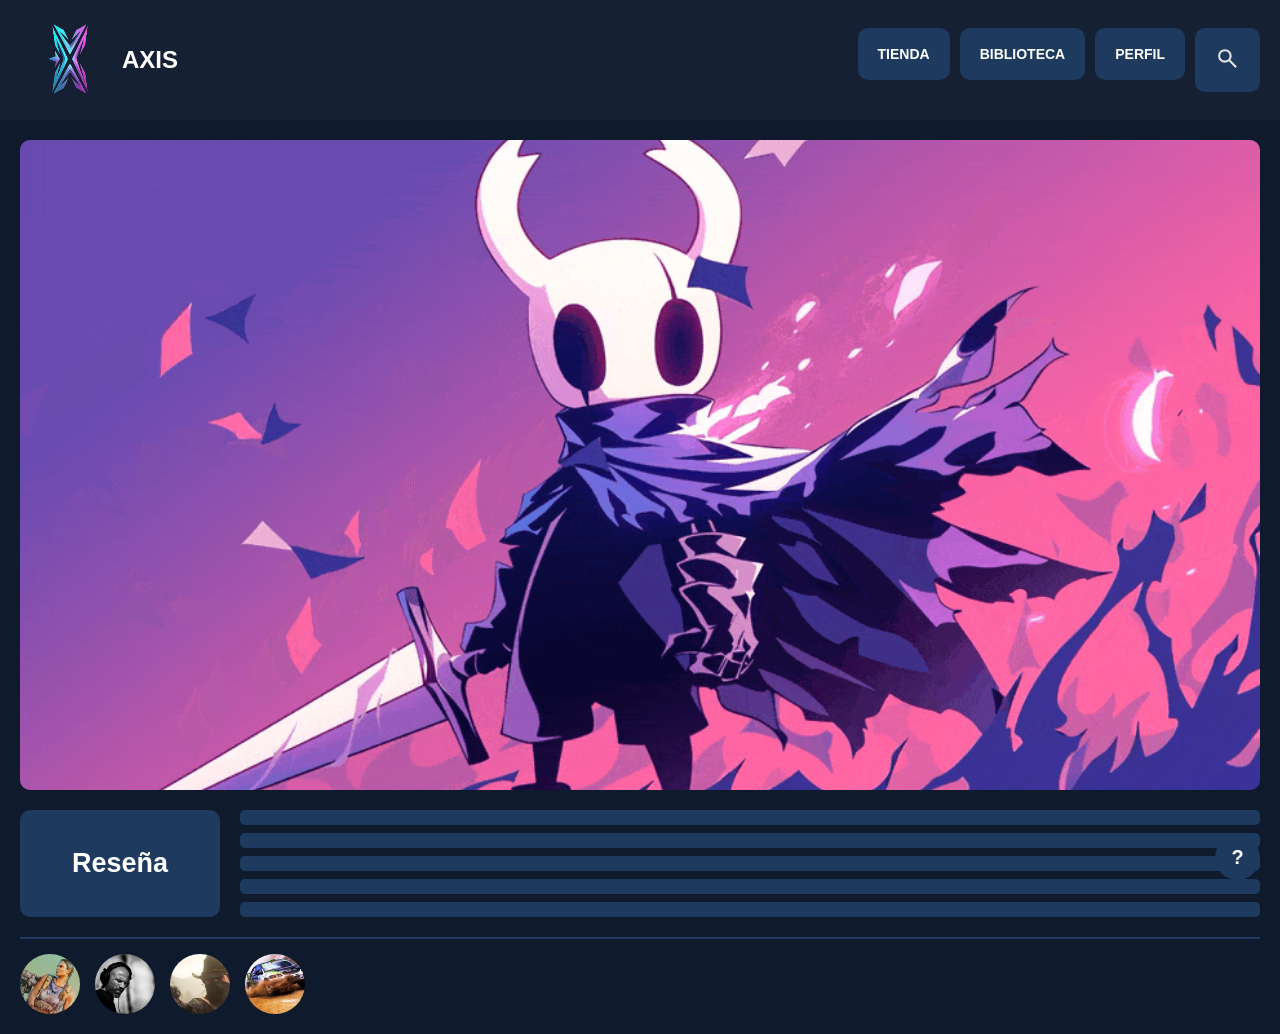
==== commit 9ed74fdb: "ya casi" ====
--- a/game.html
+++ b/game.html
@@ -12,17 +12,19 @@
 
     <header class="header">
       <div class="header-logo">
-        <img src="" alt="Logo Axis" />
+        <img src="img/Gemini_Generated_Image_lyifvlyifvlyifvl-removebg-preview.png" alt="Logo Axis" />
         <h1>AXIS</h1>
       </div>
       <nav class="header-nav">
-        <a href="#">Tienda</a>
-        <a href="#">Biblioteca</a>
-        <a href="#">Perfil</a>
+        <ul class="header-nav-list">
+          <li><a href="#">TIENDA</a></li>
+          <li><a href="#">BIBLIOTECA</a></li>
+          <li><a href="#">PERFIL</a></li>
+          <li class="header-search-item"><a href="#"><div class="header-search">
+        <img src="img/search_24dp_E3E3E3_FILL0_wght400_GRAD0_opsz24.svg" alt="Buscar" />
+      </div></a></li>
+        </ul>
       </nav>
-      <div class="header-search">
-        <img src="" alt="Buscar" />
-      </div>
     </header>
 
     <main>
@@ -69,4 +71,4 @@
     <div class="help-btn">?</div>
 
   </body>
-</html>
+</html>
--- a/css/style.css
+++ b/css/style.css
@@ -537,106 +537,198 @@
     object-fit: cover;
 }
 /* ============================================================
-   PANTALLA 3 - TIENDA (tienda.html)
+   DISEÑO DE LA TIENDA (ESTRUCTURA DE 3 COLUMNAS DEL BOCETO)
    ============================================================ */
 
-.tienda-section-header {
-    display: flex;
-    justify-content: space-between;
-    align-items: center;
+/* Contenedor general en 3 columnas */
+.tienda-layout {
+    display: grid;
+    grid-template-columns: 25rem 1fr 22rem; /* Sidebar, Tendencias (flexible), Ofertas */
+    gap: 2.5rem;
+    padding: 2rem;
+}
+
+/* Títulos de las secciones */
+.section-title-box {
+    display: flex;
+    align-items: center;
+    gap: 1rem;
+    font-size: 1.6rem;
+    font-weight: bold;
+    color: white;
     margin-bottom: 2rem;
-}
-
-.tienda-section-right {
-    display: flex;
-    align-items: center;
-    gap: 1rem;
-}
-
-.tienda-section-right img {
-    width: 2rem;
-    height: 2rem;
-}
-
-.tienda-grid {
+    border-bottom: 2px solid #1e3a5f;
+    padding-bottom: 0.8rem;
+}
+
+/* --- SECCIÓN CENTRAL: TENDENCIAS --- */
+.tienda-central {
+    display: flex;
+    flex-direction: column;
+}
+
+.tienda-central .tienda-grid {
     display: grid;
-    grid-template-columns: repeat(2, 1fr);
+    grid-template-columns: repeat(2, 1fr); /* Dos columnas de juegos grandes */
     gap: 1.5rem;
 }
 
-.tienda-grid .game-card {
-    height: 14rem;
-}
-
+.tienda-central .game-card {
+    height: 16rem;
+    border-radius: 1rem;
+    overflow: hidden;
+    background-color: var(--color-bg);
+}
+
+.tienda-central .game-card img {
+    width: 100%;
+    height: 100%;
+    object-fit: cover;
+    transition: transform 0.3s ease;
+    display: block;
+}
+
+.tienda-central .game-card:hover img {
+    transform: scale(1.05);
+}
+
+/* --- SECCIÓN DERECHA: OFERTAS --- */
+.tienda-ofertas-sidebar {
+    background-color: var(--color-secondary); /* Fondo ligeramente oscuro para dar separación */
+    padding: 1.5rem;
+    border-radius: 1rem;
+    display: flex;
+    flex-direction: column;
+}
+
+.sidebar .sidebar-section .sidebar-item{
+    width: 22rem;
+}
+
+.ofertas-lista {
+    display: flex;
+    flex-direction: column;
+    gap: 1.5rem;
+}
+
+.game-card-oferta {
+    height: 10rem; /* Más pequeños y verticales como tu boceto */
+    border-radius: 0.8rem;
+    overflow: hidden;
+    background-color: var(--color-bg);
+}
+
+.game-card-oferta img {
+    width: 100%;
+    height: 100%;
+    object-fit: cover;
+    transition: transform 0.3s ease;
+    display: block;
+}
+
+.game-card-oferta:hover img {
+    transform: scale(1.1);
+}
 /* ============================================================
-   PANTALLA 4 - BIBLIOTECA (biblioteca.html)
+   DISEÑO DE LA BIBLIOTECA (ESTRUCTURA DE 3 COLUMNAS)
    ============================================================ */
 
+/* Contenedor principal que alinea las 3 columnas en la pantalla */
+.biblioteca-layout {
+    display: grid;
+    grid-template-columns: 25rem 1fr 22rem; /* Sidebar, Favoritos (flexible), Lista de deseos */
+    gap: 2.5rem;
+    padding: 2rem;
+}
+
+/* --- COLUMNA IZQUIERDA: SIDEBAR DE JUEGOS --- */
 .biblioteca-sidebar-list {
     list-style: none;
     display: flex;
     flex-direction: column;
-    gap: 0.8rem;
+    gap: 1.5rem;
 }
 
 .biblioteca-sidebar-list li {
     display: flex;
     align-items: center;
-    gap: 1rem;
+    gap: 1.2rem;
     font-size: 1.4rem;
     color: #ccddeeff;
     cursor: pointer;
 }
 
 .biblioteca-sidebar-list li img {
-    width: 2rem;
-    height: 2rem;
-}
-
-.biblioteca-header {
-    display: flex;
-    justify-content: space-between;
-    align-items: center;
-    margin-bottom: 2rem;
-}
-
-.biblioteca-header-right {
-    display: flex;
-    align-items: center;
-    gap: 1rem;
-}
-
-.biblioteca-header-right img {
-    width: 2rem;
-    height: 2rem;
-}
-
-.biblioteca-grid {
+    width: 3.2rem;
+    height: 3.2rem;
+}
+
+/* --- COLUMNA CENTRAL: FAVORITOS --- */
+.biblioteca-central {
+    display: flex;
+    flex-direction: column;
+}
+
+.biblioteca-central .biblioteca-grid {
     display: grid;
-    grid-template-columns: repeat(2, 1fr);
+    grid-template-columns: repeat(2, 1fr); /* Rejilla de 2 columnas de juegos */
     gap: 1.5rem;
 }
 
-/* El contenedor (la tarjeta) */
-.biblioteca-grid .game-card {
+.biblioteca-central .game-card {
     height: 14rem;
     width: 100%;
-    overflow: hidden; /* 💡 Mantiene la imagen recortada dentro de sus límites */
-    border-radius: 1rem; /* Opcional: si quieres que tus tarjetas tengan esquinas redondeadas */
-}
-
-/* La imagen dentro de la tarjeta */
-.biblioteca-grid .game-card img {
-    width: 100%;
-    height: 100%;
-    object-fit: cover; /* 💡 Hace que la imagen llene la tarjeta sin deformarse */
+    overflow: hidden; /* Mantiene el zoom de la animación dentro de los bordes */
+    border-radius: 1rem;
+    background-color: #1e3a5f;
+}
+
+.biblioteca-central .game-card img {
+    width: 100%;
+    height: 100%;
+    object-fit: cover;
     display: block;
-    transition: transform 0.2s ease; /* Reducido a 0.2s para que sea más responsivo y rápido */
-}
-
-/* Al pasar el cursor sobre la tarjeta, afectamos a la imagen */
-.biblioteca-grid .game-card:hover img {
-    transform: scale(1.1); /* 💡 Corregido: 'img' sin la 's' */
+    transition: transform 0.2s ease;
+}
+
+/* Animación individual para las imágenes de Favoritos */
+.biblioteca-central .game-card:hover img {
+    transform: scale(1.05);
+}
+
+/* --- COLUMNA DERECHA: LISTA DE DESEOS --- */
+.biblioteca-deseos-sidebar {
+    background-color: #162033; /* Fondo oscuro idéntico al sidebar de ofertas */
+    padding: 1.5rem;
+    border-radius: 1rem;
+    display: flex;
+    flex-direction: column;
+}
+
+.deseos-lista {
+    display: flex;
+    flex-direction: column;
+    gap: 1.5rem;
+}
+
+.game-card-deseo {
+    height: 10rem; /* Formato vertical compacto */
+    border-radius: 0.8rem;
+    overflow: hidden;
+    background-color: #1e3a5f;
+}
+
+.game-card-deseo img {
+    width: 100%;
+    height: 100%;
+    object-fit: cover;
+    display: block;
+    transition: transform 0.2s ease;
+}
+
+/* Animación individual para las imágenes de Lista de deseos */
+.game-card-deseo:hover img {
+    transform: scale(1.1);
 }
 
 /* ============================================================
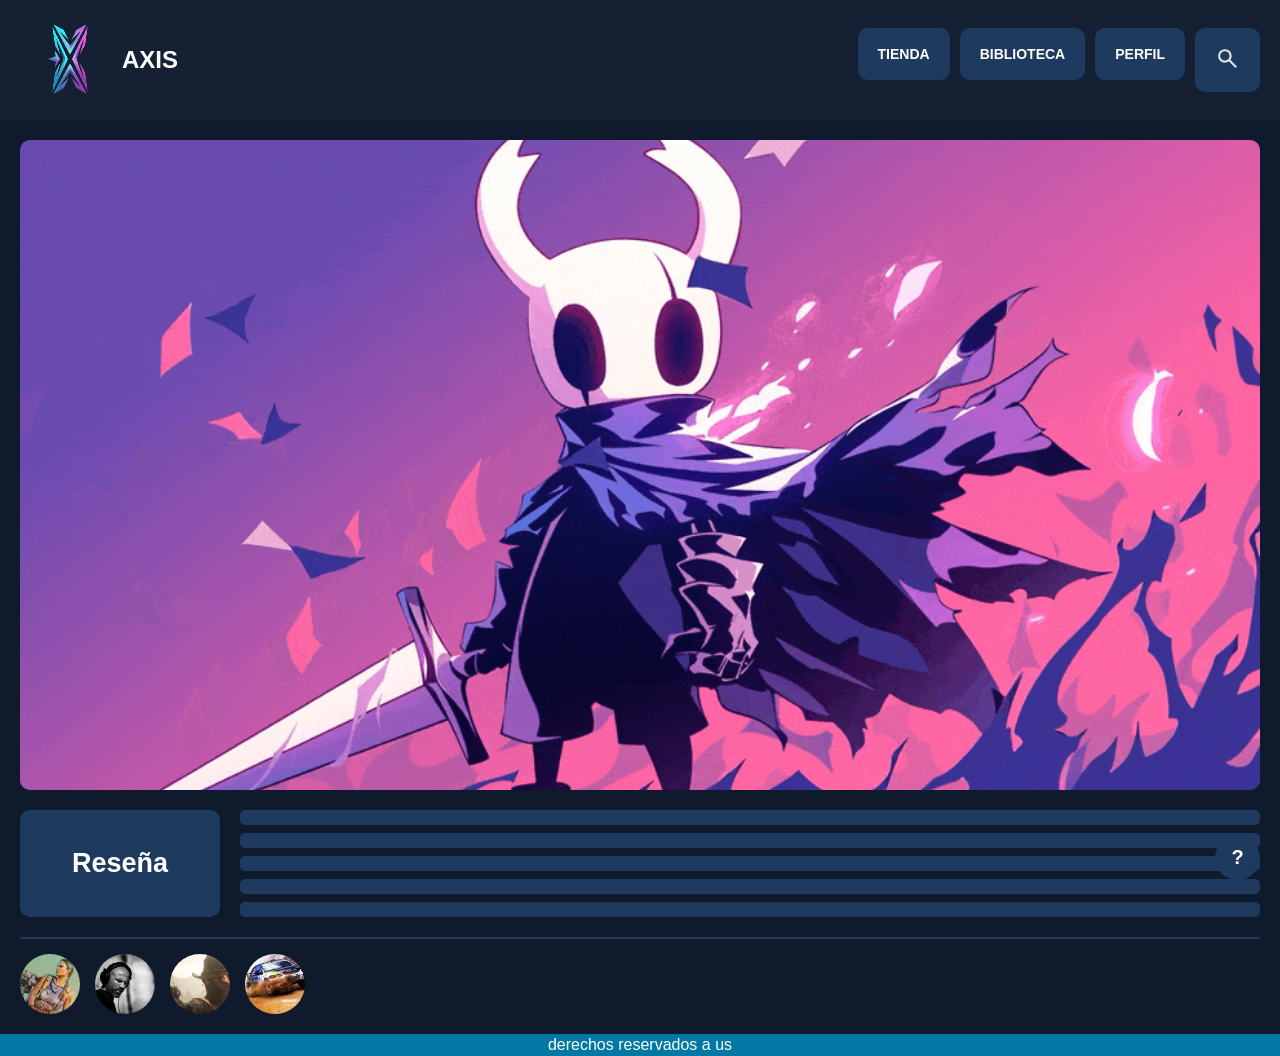
==== commit 1e56d8ca: "no green" ====
--- a/game.html
+++ b/game.html
@@ -29,13 +29,10 @@
 
     <main>
       <div class="content">
-
-        <!-- Banner grande del juego -->
         <div class="gif-main">
           <img src="img\hollow-knight-the-knight-nail-held-ready-purple-gradient-gif-desktop-wallpaper-preview.gif" alt="Banner del juego" />
         </div>
 
-        <!-- Información del juego -->
         <div class="detalle-info">
           <div class="detalle-info-left">
             <h2>Reseña</h2>
@@ -48,8 +45,6 @@
             <div class="detalle-info-bar"></div>
           </div>
         </div>
-
-        <!-- Reseñas de usuarios -->
         <div class="detalle-reviews">
           <div class="detalle-review-avatar">
             <img src="img\main-game-11.jpg" alt="Usuario 1" />
@@ -70,5 +65,9 @@
 
     <div class="help-btn">?</div>
 
+    <footer>
+      <p>derechos reservados a us</p>
+    </footer>
+
   </body>
 </html>
--- a/css/style.css
+++ b/css/style.css
@@ -25,7 +25,7 @@
     min-height: 100vh; 
 }
 
-/* ===================== HEADER ===================== */
+/*HEADER*/
 
 .header {
     display: flex;
@@ -91,7 +91,7 @@
     color: inherit;
 }
 
-/* ===================== LAYOUT BASE ===================== */
+/*LAYOUT BASE*/
 
 .layout-main {
     display: flex;
@@ -127,15 +127,13 @@
     display: flex;
     width: max-content; 
     animation: sidemove 20s linear infinite;
-    animation-play-state: paused; /* Quieto al cargar la página */
-}
-
-/* Activa la animación al pasar el cursor */
+    animation-play-state: 
+}
+
 .content .home-games-row:hover .carrusel-track {
     animation-play-state: running;
 }
 
-/* Formato horizontal para las imágenes */
 .itemCarrousel {
     flex-shrink: 0; 
     width: 325px;  
@@ -169,9 +167,7 @@
     height: 2.2rem;
 }
 
-/*HECHO POR ALEJO*/
-
-/* ===================== SIDEBAR ===================== */
+/* SIDEBAR */
 
 .sidebar-title {
     font-size: 1.4rem;
@@ -219,7 +215,7 @@
     border-radius: 0.4rem;
 }
 
-/* ===================== GAME CARD ===================== */
+/*GAME CARD  */
 
 .game-card {
     background-color: #1e3a5f;
@@ -234,7 +230,7 @@
     display: block;
 }
 
-/* ===================== SECTION TITLE ===================== */
+/*  SECTION TITLE */
 
 .section-title {
     display: flex;
@@ -250,7 +246,7 @@
     height: 2rem;
 }
 
-/* ===================== HELP BUTTON ===================== */
+/* HELP BUTTON  */
 
 .help-btn {
     position: fixed;
@@ -269,7 +265,7 @@
     cursor: pointer;
 }
 
-/* ===================== BUTTONS ===================== */
+/* BUTTONS */
 
 .btn {
     background-color: #1e3a5f;
@@ -284,9 +280,7 @@
 .btn:hover {
     background-color: #2a5a8f;
 }
-/* ============================================================
-   PANTALLA 1 - HOME (index.html)
-   ============================================================ */
+/* INDEX*/
 
 .home-banner {
     display: flex;
@@ -318,7 +312,7 @@
 
 .home-banner-info {
     width: 35rem;
-    height: 45rem; /* 💡 CLAVE: Sincroniza la altura con el banner principal */
+    height: 45rem; 
     display: flex;
     flex-direction: column;
     gap: 2rem;
@@ -337,16 +331,14 @@
     height: 100%;
     object-fit: cover; 
     display: block;
-    transition: transform 0.5s ease; /* Transición suave para las imágenes de la derecha */
+    transition: transform 0.5s ease;
 }
 
 .home-banner-info-box:hover img {
     transform: scale(1.1);
 }
 
-/* ============================================================
-   PANTALLA 2 - PERFIL (perfil.html) - CORREGIDO PARA EL BOCETO
-   ============================================================ */
+/* PERFIL*/
 
 .perfil-layout {
     display: flex;
@@ -354,7 +346,7 @@
 }
 
 .perfil-sidebar {
-    width: 100%; /* Se adapta al contenedor sin desbordar */
+    width: 100%; 
     display: flex;
     flex-direction: column;
     align-items: center;
@@ -408,7 +400,7 @@
 
 .logro-item {
     width: 100%;
-    aspect-ratio: 1; /* Mantiene círculos perfectos sin importar la resolución */
+    aspect-ratio: 1; 
     background-color: #1e3a5f;
     border-radius: 50%;
     overflow: hidden;
@@ -448,7 +440,6 @@
     font-weight: bold;
 }
 
-/* Línea indicadora de pestaña seleccionada del boceto */
 .perfil-tab.active::after {
     content: '';
     position: absolute;
@@ -464,7 +455,6 @@
     height: 1.8rem;
 }
 
-/* Tarjetas de Posts Uniformes */
 .perfil-post {
     background-color: #1e3a5f;
     border-radius: 1rem;
@@ -483,7 +473,7 @@
     width: 4rem;
     height: 4rem;
     background-color: #2a4a70;
-    border-radius: 50%; /* Cambiado a circular para armonía visual */
+    border-radius: 50%; 
     overflow: hidden;
 }
 
@@ -511,7 +501,6 @@
     margin-top: 1.5rem;
 }
 
-/* 💡 CORRECCIÓN: Botones visibles dentro de las tarjetas del perfil */
 .btn-perfil {
     background-color: #2a4a70 !important; 
     border: 1px solid #0078A3 !important;
@@ -521,7 +510,6 @@
     background-color: #0078A3 !important;
 }
 
-/* 💡 CORRECCIÓN: Imagen expandida del Post 4 */
 .perfil-post-image {
     width: 100%;
     height: 24rem;
@@ -536,19 +524,15 @@
     height: 100%;
     object-fit: cover;
 }
-/* ============================================================
-   DISEÑO DE LA TIENDA (ESTRUCTURA DE 3 COLUMNAS DEL BOCETO)
-   ============================================================ */
-
-/* Contenedor general en 3 columnas */
+/* TIENDA*/
+
 .tienda-layout {
     display: grid;
-    grid-template-columns: 25rem 1fr 22rem; /* Sidebar, Tendencias (flexible), Ofertas */
+    grid-template-columns: 25rem 1fr 22rem; 
     gap: 2.5rem;
     padding: 2rem;
 }
 
-/* Títulos de las secciones */
 .section-title-box {
     display: flex;
     align-items: center;
@@ -561,7 +545,6 @@
     padding-bottom: 0.8rem;
 }
 
-/* --- SECCIÓN CENTRAL: TENDENCIAS --- */
 .tienda-central {
     display: flex;
     flex-direction: column;
@@ -569,7 +552,7 @@
 
 .tienda-central .tienda-grid {
     display: grid;
-    grid-template-columns: repeat(2, 1fr); /* Dos columnas de juegos grandes */
+    grid-template-columns: repeat(2, 1fr);
     gap: 1.5rem;
 }
 
@@ -592,9 +575,8 @@
     transform: scale(1.05);
 }
 
-/* --- SECCIÓN DERECHA: OFERTAS --- */
 .tienda-ofertas-sidebar {
-    background-color: var(--color-secondary); /* Fondo ligeramente oscuro para dar separación */
+    background-color: var(--color-secondary);
     padding: 1.5rem;
     border-radius: 1rem;
     display: flex;
@@ -612,7 +594,7 @@
 }
 
 .game-card-oferta {
-    height: 10rem; /* Más pequeños y verticales como tu boceto */
+    height: 10rem;
     border-radius: 0.8rem;
     overflow: hidden;
     background-color: var(--color-bg);
@@ -629,19 +611,15 @@
 .game-card-oferta:hover img {
     transform: scale(1.1);
 }
-/* ============================================================
-   DISEÑO DE LA BIBLIOTECA (ESTRUCTURA DE 3 COLUMNAS)
-   ============================================================ */
-
-/* Contenedor principal que alinea las 3 columnas en la pantalla */
+/* BIBLIOTECA*/
+
 .biblioteca-layout {
     display: grid;
-    grid-template-columns: 25rem 1fr 22rem; /* Sidebar, Favoritos (flexible), Lista de deseos */
+    grid-template-columns: 25rem 1fr 22rem;
     gap: 2.5rem;
     padding: 2rem;
 }
 
-/* --- COLUMNA IZQUIERDA: SIDEBAR DE JUEGOS --- */
 .biblioteca-sidebar-list {
     list-style: none;
     display: flex;
@@ -663,7 +641,6 @@
     height: 3.2rem;
 }
 
-/* --- COLUMNA CENTRAL: FAVORITOS --- */
 .biblioteca-central {
     display: flex;
     flex-direction: column;
@@ -671,14 +648,14 @@
 
 .biblioteca-central .biblioteca-grid {
     display: grid;
-    grid-template-columns: repeat(2, 1fr); /* Rejilla de 2 columnas de juegos */
+    grid-template-columns: repeat(2, 1fr);
     gap: 1.5rem;
 }
 
 .biblioteca-central .game-card {
     height: 14rem;
     width: 100%;
-    overflow: hidden; /* Mantiene el zoom de la animación dentro de los bordes */
+    overflow: hidden;
     border-radius: 1rem;
     background-color: #1e3a5f;
 }
@@ -691,14 +668,12 @@
     transition: transform 0.2s ease;
 }
 
-/* Animación individual para las imágenes de Favoritos */
 .biblioteca-central .game-card:hover img {
     transform: scale(1.05);
 }
 
-/* --- COLUMNA DERECHA: LISTA DE DESEOS --- */
 .biblioteca-deseos-sidebar {
-    background-color: #162033; /* Fondo oscuro idéntico al sidebar de ofertas */
+    background-color: #162033; 
     padding: 1.5rem;
     border-radius: 1rem;
     display: flex;
@@ -712,7 +687,7 @@
 }
 
 .game-card-deseo {
-    height: 10rem; /* Formato vertical compacto */
+    height: 10rem; 
     border-radius: 0.8rem;
     overflow: hidden;
     background-color: #1e3a5f;
@@ -726,14 +701,11 @@
     transition: transform 0.2s ease;
 }
 
-/* Animación individual para las imágenes de Lista de deseos */
 .game-card-deseo:hover img {
     transform: scale(1.1);
 }
 
-/* ============================================================
-   PANTALLA 5 - DETALLE DE JUEGO (detalle.html)
-   ============================================================ */
+/*PANTALLA DE JUEGO*/
 
 .gif-main {
     width: 100%;
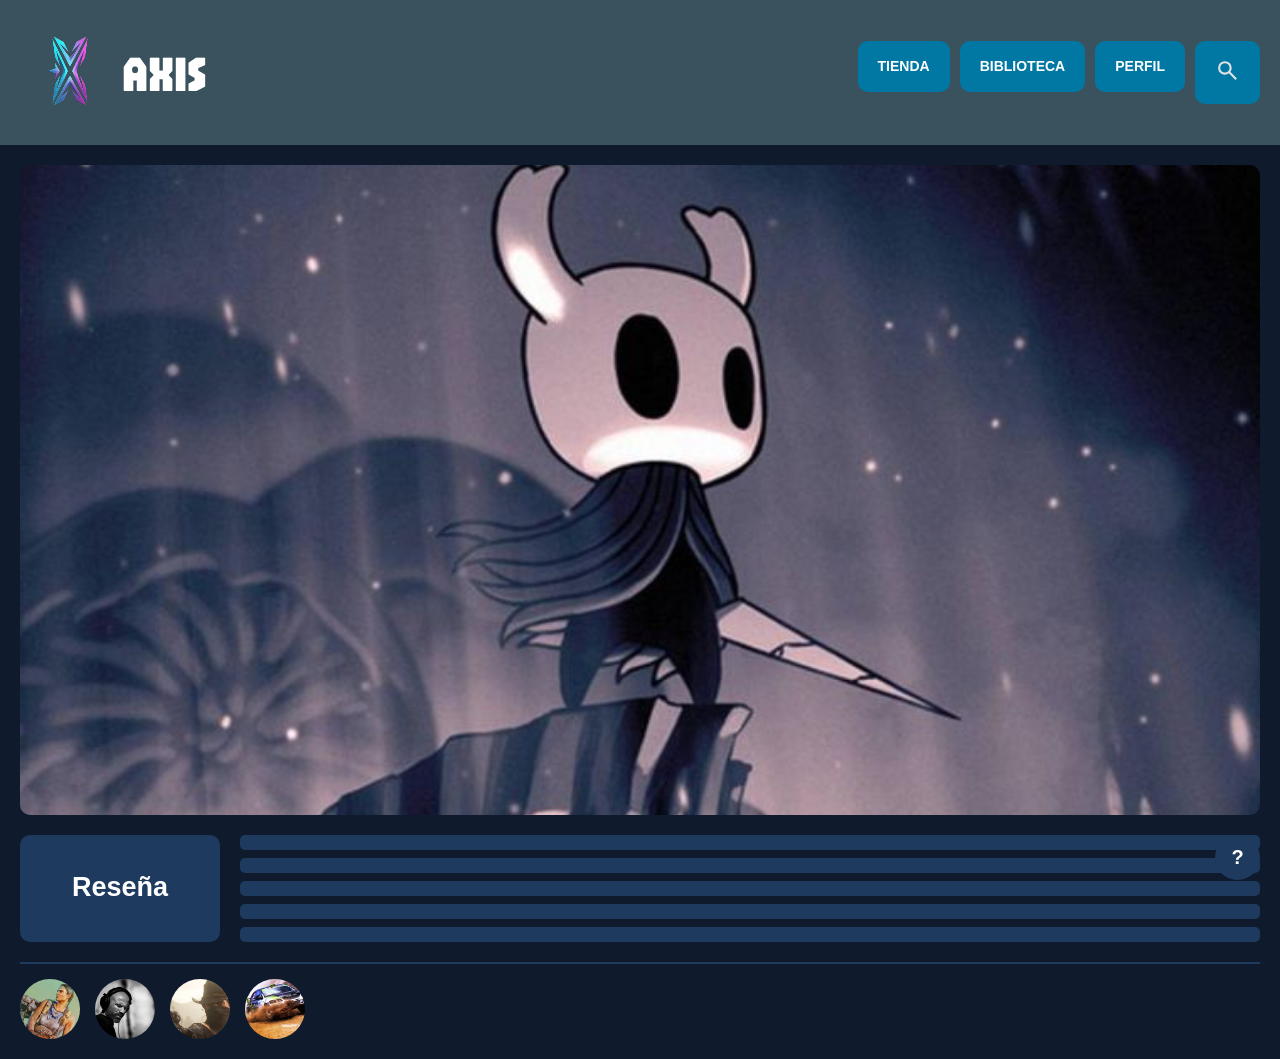
==== commit c925c2cb: "Diosito" ====
--- a/game.html
+++ b/game.html
@@ -5,6 +5,9 @@
     <meta name="viewport" content="width=device-width, initial-scale=1.0" />
     <link rel="stylesheet" href="css/normalize.css" />
     <link rel="stylesheet" href="css/style.css" />
+    <link rel="preconnect" href="https://fonts.googleapis.com">
+    <link rel="preconnect" href="https://fonts.gstatic.com" crossorigin>
+    <link href="https://fonts.googleapis.com/css2?family=Jaro:opsz@6..72&display=swap" rel="stylesheet">
     <title>Axis - Detalle de juego</title>
   </head>
 
@@ -13,14 +16,13 @@
     <header class="header">
       <div class="header-logo">
         <img src="img/Gemini_Generated_Image_lyifvlyifvlyifvl-removebg-preview.png" alt="Logo Axis" />
-        <h1>AXIS</h1>
-      </div>
+<h1><a href="index.html">AXIS</a></h1>      </div>
       <nav class="header-nav">
         <ul class="header-nav-list">
-          <li><a href="#">TIENDA</a></li>
-          <li><a href="#">BIBLIOTECA</a></li>
-          <li><a href="#">PERFIL</a></li>
-          <li class="header-search-item"><a href="#"><div class="header-search">
+          <li><a href="shop.html">TIENDA</a></li>
+          <li><a href="library.html">BIBLIOTECA</a></li>
+          <li><a href="profile.html">PERFIL</a></li>
+          <li class="header-search-item"><a href="search.html"><div class="header-search">
         <img src="img/search_24dp_E3E3E3_FILL0_wght400_GRAD0_opsz24.svg" alt="Buscar" />
       </div></a></li>
         </ul>
@@ -29,10 +31,13 @@
 
     <main>
       <div class="content">
+
+        <!-- Banner grande del juego -->
         <div class="gif-main">
-          <img src="img\hollow-knight-the-knight-nail-held-ready-purple-gradient-gif-desktop-wallpaper-preview.gif" alt="Banner del juego" />
+          <img src="img/hollow_knight.jpg" alt="Banner del juego" />
         </div>
 
+        <!-- Información del juego -->
         <div class="detalle-info">
           <div class="detalle-info-left">
             <h2>Reseña</h2>
@@ -45,6 +50,8 @@
             <div class="detalle-info-bar"></div>
           </div>
         </div>
+
+        <!-- Reseñas de usuarios -->
         <div class="detalle-reviews">
           <div class="detalle-review-avatar">
             <img src="img\main-game-11.jpg" alt="Usuario 1" />
@@ -65,9 +72,5 @@
 
     <div class="help-btn">?</div>
 
-    <footer>
-      <p>derechos reservados a us</p>
-    </footer>
-
   </body>
 </html>
--- a/css/style.css
+++ b/css/style.css
@@ -1,3 +1,72 @@
+@media (max-width: 1200px) {
+
+    .header {
+        flex-direction: column;
+        gap: 1rem;
+        padding: 1rem;
+    }
+
+    .header-logo h1 {
+        font-size: 3rem;
+    }
+
+    .header-logo img {
+        width: 6rem;
+        height: 6rem;
+    }
+
+    .header-nav {
+        width: 100%;
+        justify-content: center;
+    }
+
+    .header-nav-list {
+        justify-content: center;
+        flex-wrap: wrap;
+    }
+
+    .tienda-layout,
+    .biblioteca-layout {
+        grid-template-columns: 1fr;
+    }
+
+    .sidebar {
+        width: 100%;
+    }
+
+    .home-banner {
+        flex-direction: column;
+        height: auto;
+        margin-inline: 1rem;
+    }
+
+    .home-banner-info {
+        width: 100%;
+        height: auto;
+    }
+
+    .tienda-central .tienda-grid,
+    .biblioteca-central .biblioteca-grid {
+        grid-template-columns: 1fr;
+    }
+
+    .perfil-layout {
+        flex-direction: column;
+    }
+
+    .perfil-tabs {
+        gap: 1.5rem;
+    }
+
+    .detalle-info {
+        flex-direction: column;
+    }
+
+    .detalle-info-left {
+        width: 100%;
+    }
+}
+
 :root {
     --color-principal: #3A525D;
     --color-secondary: #0078A3;
@@ -25,14 +94,19 @@
     min-height: 100vh; 
 }
 
-/*HEADER*/
+/* ===================== HEADER ===================== */
 
 .header {
     display: flex;
     align-items: center;
     justify-content: space-between;
-    background-color: #162033;
+    background-color: var(--color-principal);
     padding: 1rem 2rem;
+}
+
+.header a {
+    color: white;
+    text-decoration: none;
 }
 
 .header-logo {
@@ -47,8 +121,9 @@
 }
 
 .header-logo h1 {
-    font-size: 2.4rem;
-    color: white;
+    font-size: 5rem;
+    color: white;
+    font-family: 'Jaro', sans-serif;
 }
 
 .header-nav {
@@ -59,7 +134,7 @@
 .header-nav a {
     text-decoration: none;
     color: white;
-    background-color: #1e3a5f;
+    background-color: var(--color-secondary);
     padding: 0.8rem 2rem;
     border-radius: 2rem;
     font-size: 1.4rem;
@@ -91,7 +166,7 @@
     color: inherit;
 }
 
-/*LAYOUT BASE*/
+/* ===================== LAYOUT BASE ===================== */
 
 .layout-main {
     display: flex;
@@ -127,13 +202,15 @@
     display: flex;
     width: max-content; 
     animation: sidemove 20s linear infinite;
-    animation-play-state: 
-}
-
+    animation-play-state: paused; /* Quieto al cargar la página */
+}
+
+/* Activa la animación al pasar el cursor */
 .content .home-games-row:hover .carrusel-track {
     animation-play-state: running;
 }
 
+/* Formato horizontal para las imágenes */
 .itemCarrousel {
     flex-shrink: 0; 
     width: 325px;  
@@ -167,7 +244,9 @@
     height: 2.2rem;
 }
 
-/* SIDEBAR */
+/*HECHO POR ALEJO*/
+
+/* ===================== SIDEBAR ===================== */
 
 .sidebar-title {
     font-size: 1.4rem;
@@ -215,7 +294,7 @@
     border-radius: 0.4rem;
 }
 
-/*GAME CARD  */
+/* ===================== GAME CARD ===================== */
 
 .game-card {
     background-color: #1e3a5f;
@@ -230,7 +309,7 @@
     display: block;
 }
 
-/*  SECTION TITLE */
+/* ===================== SECTION TITLE ===================== */
 
 .section-title {
     display: flex;
@@ -246,7 +325,7 @@
     height: 2rem;
 }
 
-/* HELP BUTTON  */
+/* ===================== HELP BUTTON ===================== */
 
 .help-btn {
     position: fixed;
@@ -265,7 +344,7 @@
     cursor: pointer;
 }
 
-/* BUTTONS */
+/* ===================== BUTTONS ===================== */
 
 .btn {
     background-color: #1e3a5f;
@@ -280,7 +359,9 @@
 .btn:hover {
     background-color: #2a5a8f;
 }
-/* INDEX*/
+/* ============================================================
+   PANTALLA 1 - HOME (index.html)
+   ============================================================ */
 
 .home-banner {
     display: flex;
@@ -312,7 +393,7 @@
 
 .home-banner-info {
     width: 35rem;
-    height: 45rem; 
+    height: 45rem; /* 💡 CLAVE: Sincroniza la altura con el banner principal */
     display: flex;
     flex-direction: column;
     gap: 2rem;
@@ -331,14 +412,16 @@
     height: 100%;
     object-fit: cover; 
     display: block;
-    transition: transform 0.5s ease;
+    transition: transform 0.5s ease; /* Transición suave para las imágenes de la derecha */
 }
 
 .home-banner-info-box:hover img {
     transform: scale(1.1);
 }
 
-/* PERFIL*/
+/* ============================================================
+   PANTALLA 2 - PERFIL (perfil.html) - CORREGIDO PARA EL BOCETO
+   ============================================================ */
 
 .perfil-layout {
     display: flex;
@@ -346,7 +429,7 @@
 }
 
 .perfil-sidebar {
-    width: 100%; 
+    width: 100%; /* Se adapta al contenedor sin desbordar */
     display: flex;
     flex-direction: column;
     align-items: center;
@@ -400,7 +483,7 @@
 
 .logro-item {
     width: 100%;
-    aspect-ratio: 1; 
+    aspect-ratio: 1; /* Mantiene círculos perfectos sin importar la resolución */
     background-color: #1e3a5f;
     border-radius: 50%;
     overflow: hidden;
@@ -440,6 +523,7 @@
     font-weight: bold;
 }
 
+/* Línea indicadora de pestaña seleccionada del boceto */
 .perfil-tab.active::after {
     content: '';
     position: absolute;
@@ -455,6 +539,7 @@
     height: 1.8rem;
 }
 
+/* Tarjetas de Posts Uniformes */
 .perfil-post {
     background-color: #1e3a5f;
     border-radius: 1rem;
@@ -473,7 +558,7 @@
     width: 4rem;
     height: 4rem;
     background-color: #2a4a70;
-    border-radius: 50%; 
+    border-radius: 50%; /* Cambiado a circular para armonía visual */
     overflow: hidden;
 }
 
@@ -501,6 +586,7 @@
     margin-top: 1.5rem;
 }
 
+/* 💡 CORRECCIÓN: Botones visibles dentro de las tarjetas del perfil */
 .btn-perfil {
     background-color: #2a4a70 !important; 
     border: 1px solid #0078A3 !important;
@@ -510,6 +596,7 @@
     background-color: #0078A3 !important;
 }
 
+/* 💡 CORRECCIÓN: Imagen expandida del Post 4 */
 .perfil-post-image {
     width: 100%;
     height: 24rem;
@@ -524,15 +611,19 @@
     height: 100%;
     object-fit: cover;
 }
-/* TIENDA*/
-
+/* ============================================================
+   DISEÑO DE LA TIENDA (ESTRUCTURA DE 3 COLUMNAS DEL BOCETO)
+   ============================================================ */
+
+/* Contenedor general en 3 columnas */
 .tienda-layout {
     display: grid;
-    grid-template-columns: 25rem 1fr 22rem; 
+    grid-template-columns: 25rem 1fr 22rem; /* Sidebar, Tendencias (flexible), Ofertas */
     gap: 2.5rem;
     padding: 2rem;
 }
 
+/* Títulos de las secciones */
 .section-title-box {
     display: flex;
     align-items: center;
@@ -545,6 +636,7 @@
     padding-bottom: 0.8rem;
 }
 
+/* --- SECCIÓN CENTRAL: TENDENCIAS --- */
 .tienda-central {
     display: flex;
     flex-direction: column;
@@ -552,7 +644,7 @@
 
 .tienda-central .tienda-grid {
     display: grid;
-    grid-template-columns: repeat(2, 1fr);
+    grid-template-columns: repeat(2, 1fr); /* Dos columnas de juegos grandes */
     gap: 1.5rem;
 }
 
@@ -575,8 +667,9 @@
     transform: scale(1.05);
 }
 
+/* --- SECCIÓN DERECHA: OFERTAS --- */
 .tienda-ofertas-sidebar {
-    background-color: var(--color-secondary);
+    background-color: var(--color-secondary); /* Fondo ligeramente oscuro para dar separación */
     padding: 1.5rem;
     border-radius: 1rem;
     display: flex;
@@ -594,7 +687,7 @@
 }
 
 .game-card-oferta {
-    height: 10rem;
+    height: 10rem; /* Más pequeños y verticales como tu boceto */
     border-radius: 0.8rem;
     overflow: hidden;
     background-color: var(--color-bg);
@@ -611,15 +704,19 @@
 .game-card-oferta:hover img {
     transform: scale(1.1);
 }
-/* BIBLIOTECA*/
-
+/* ============================================================
+   DISEÑO DE LA BIBLIOTECA (ESTRUCTURA DE 3 COLUMNAS)
+   ============================================================ */
+
+/* Contenedor principal que alinea las 3 columnas en la pantalla */
 .biblioteca-layout {
     display: grid;
-    grid-template-columns: 25rem 1fr 22rem;
+    grid-template-columns: 25rem 1fr 22rem; /* Sidebar, Favoritos (flexible), Lista de deseos */
     gap: 2.5rem;
     padding: 2rem;
 }
 
+/* --- COLUMNA IZQUIERDA: SIDEBAR DE JUEGOS --- */
 .biblioteca-sidebar-list {
     list-style: none;
     display: flex;
@@ -641,6 +738,7 @@
     height: 3.2rem;
 }
 
+/* --- COLUMNA CENTRAL: FAVORITOS --- */
 .biblioteca-central {
     display: flex;
     flex-direction: column;
@@ -648,14 +746,14 @@
 
 .biblioteca-central .biblioteca-grid {
     display: grid;
-    grid-template-columns: repeat(2, 1fr);
+    grid-template-columns: repeat(2, 1fr); /* Rejilla de 2 columnas de juegos */
     gap: 1.5rem;
 }
 
 .biblioteca-central .game-card {
     height: 14rem;
     width: 100%;
-    overflow: hidden;
+    overflow: hidden; /* Mantiene el zoom de la animación dentro de los bordes */
     border-radius: 1rem;
     background-color: #1e3a5f;
 }
@@ -668,12 +766,14 @@
     transition: transform 0.2s ease;
 }
 
+/* Animación individual para las imágenes de Favoritos */
 .biblioteca-central .game-card:hover img {
     transform: scale(1.05);
 }
 
+/* --- COLUMNA DERECHA: LISTA DE DESEOS --- */
 .biblioteca-deseos-sidebar {
-    background-color: #162033; 
+    background-color: #162033; /* Fondo oscuro idéntico al sidebar de ofertas */
     padding: 1.5rem;
     border-radius: 1rem;
     display: flex;
@@ -687,7 +787,7 @@
 }
 
 .game-card-deseo {
-    height: 10rem; 
+    height: 10rem; /* Formato vertical compacto */
     border-radius: 0.8rem;
     overflow: hidden;
     background-color: #1e3a5f;
@@ -701,11 +801,14 @@
     transition: transform 0.2s ease;
 }
 
+/* Animación individual para las imágenes de Lista de deseos */
 .game-card-deseo:hover img {
     transform: scale(1.1);
 }
 
-/*PANTALLA DE JUEGO*/
+/* ============================================================
+   PANTALLA 5 - DETALLE DE JUEGO (detalle.html)
+   ============================================================ */
 
 .gif-main {
     width: 100%;
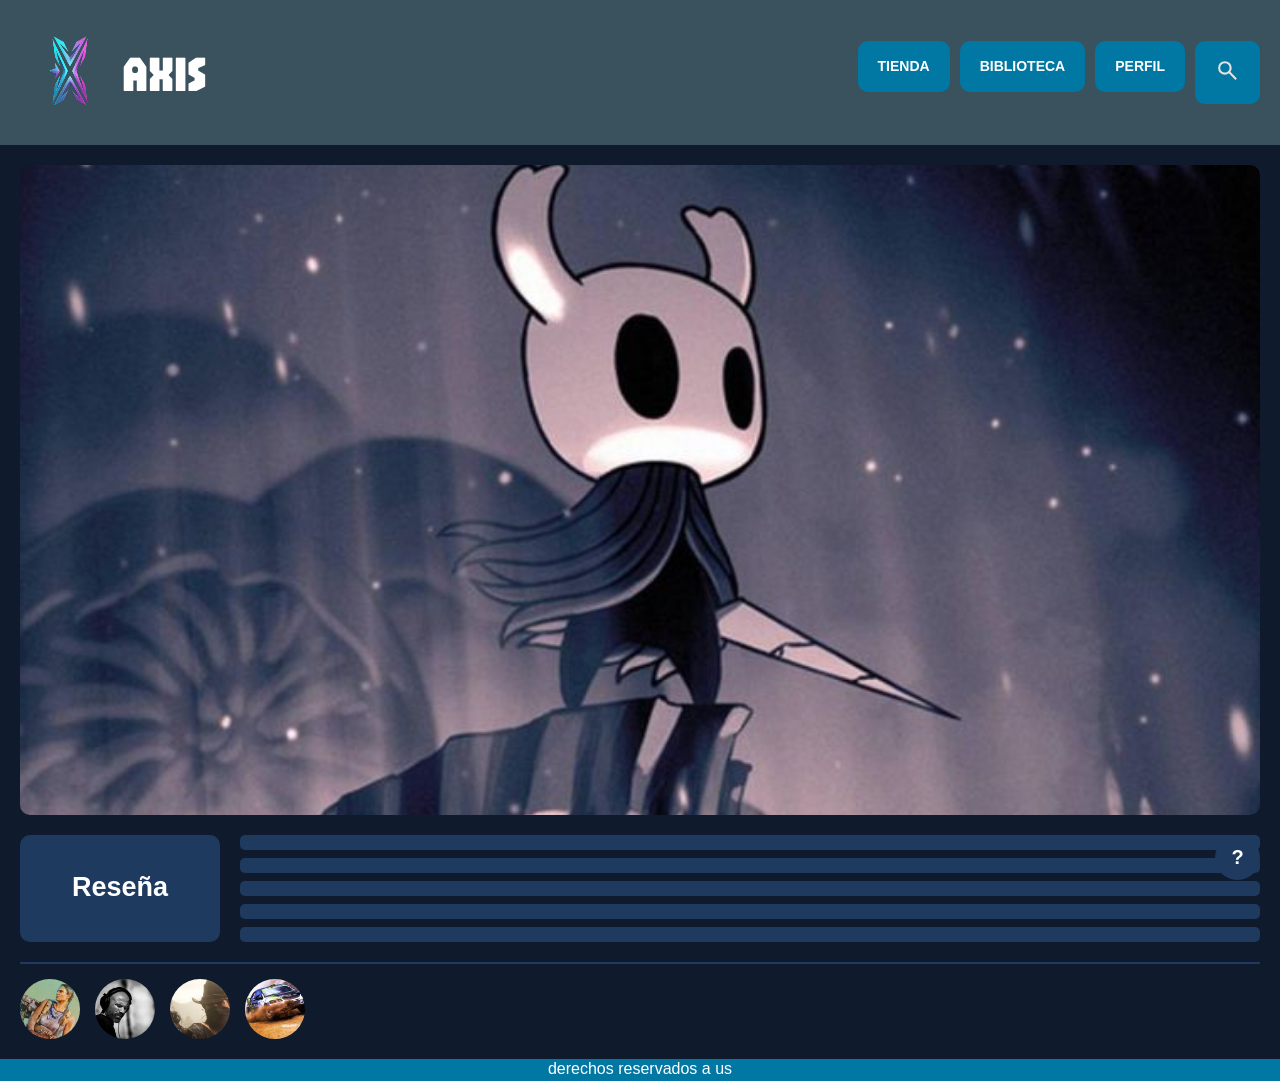
==== commit 90755d3e: "Merge remote-tracking branch 'origin/TEMPORAL'" ====
--- a/game.html
+++ b/game.html
@@ -31,13 +31,10 @@
 
     <main>
       <div class="content">
-
-        <!-- Banner grande del juego -->
         <div class="gif-main">
           <img src="img/hollow_knight.jpg" alt="Banner del juego" />
         </div>
 
-        <!-- Información del juego -->
         <div class="detalle-info">
           <div class="detalle-info-left">
             <h2>Reseña</h2>
@@ -50,8 +47,6 @@
             <div class="detalle-info-bar"></div>
           </div>
         </div>
-
-        <!-- Reseñas de usuarios -->
         <div class="detalle-reviews">
           <div class="detalle-review-avatar">
             <img src="img\main-game-11.jpg" alt="Usuario 1" />
@@ -72,5 +67,9 @@
 
     <div class="help-btn">?</div>
 
+    <footer>
+      <p>derechos reservados a us</p>
+    </footer>
+
   </body>
 </html>
--- a/css/style.css
+++ b/css/style.css
@@ -94,7 +94,7 @@
     min-height: 100vh; 
 }
 
-/* ===================== HEADER ===================== */
+/*HEADER*/
 
 .header {
     display: flex;
@@ -166,7 +166,7 @@
     color: inherit;
 }
 
-/* ===================== LAYOUT BASE ===================== */
+/*LAYOUT BASE*/
 
 .layout-main {
     display: flex;
@@ -202,15 +202,13 @@
     display: flex;
     width: max-content; 
     animation: sidemove 20s linear infinite;
-    animation-play-state: paused; /* Quieto al cargar la página */
-}
-
-/* Activa la animación al pasar el cursor */
+    animation-play-state: 
+}
+
 .content .home-games-row:hover .carrusel-track {
     animation-play-state: running;
 }
 
-/* Formato horizontal para las imágenes */
 .itemCarrousel {
     flex-shrink: 0; 
     width: 325px;  
@@ -244,9 +242,7 @@
     height: 2.2rem;
 }
 
-/*HECHO POR ALEJO*/
-
-/* ===================== SIDEBAR ===================== */
+/* SIDEBAR */
 
 .sidebar-title {
     font-size: 1.4rem;
@@ -294,7 +290,7 @@
     border-radius: 0.4rem;
 }
 
-/* ===================== GAME CARD ===================== */
+/*GAME CARD  */
 
 .game-card {
     background-color: #1e3a5f;
@@ -309,7 +305,7 @@
     display: block;
 }
 
-/* ===================== SECTION TITLE ===================== */
+/*  SECTION TITLE */
 
 .section-title {
     display: flex;
@@ -325,7 +321,7 @@
     height: 2rem;
 }
 
-/* ===================== HELP BUTTON ===================== */
+/* HELP BUTTON  */
 
 .help-btn {
     position: fixed;
@@ -344,7 +340,7 @@
     cursor: pointer;
 }
 
-/* ===================== BUTTONS ===================== */
+/* BUTTONS */
 
 .btn {
     background-color: #1e3a5f;
@@ -359,9 +355,7 @@
 .btn:hover {
     background-color: #2a5a8f;
 }
-/* ============================================================
-   PANTALLA 1 - HOME (index.html)
-   ============================================================ */
+/* INDEX*/
 
 .home-banner {
     display: flex;
@@ -393,7 +387,7 @@
 
 .home-banner-info {
     width: 35rem;
-    height: 45rem; /* 💡 CLAVE: Sincroniza la altura con el banner principal */
+    height: 45rem; 
     display: flex;
     flex-direction: column;
     gap: 2rem;
@@ -412,16 +406,14 @@
     height: 100%;
     object-fit: cover; 
     display: block;
-    transition: transform 0.5s ease; /* Transición suave para las imágenes de la derecha */
+    transition: transform 0.5s ease;
 }
 
 .home-banner-info-box:hover img {
     transform: scale(1.1);
 }
 
-/* ============================================================
-   PANTALLA 2 - PERFIL (perfil.html) - CORREGIDO PARA EL BOCETO
-   ============================================================ */
+/* PERFIL*/
 
 .perfil-layout {
     display: flex;
@@ -429,7 +421,7 @@
 }
 
 .perfil-sidebar {
-    width: 100%; /* Se adapta al contenedor sin desbordar */
+    width: 100%; 
     display: flex;
     flex-direction: column;
     align-items: center;
@@ -483,7 +475,7 @@
 
 .logro-item {
     width: 100%;
-    aspect-ratio: 1; /* Mantiene círculos perfectos sin importar la resolución */
+    aspect-ratio: 1; 
     background-color: #1e3a5f;
     border-radius: 50%;
     overflow: hidden;
@@ -523,7 +515,6 @@
     font-weight: bold;
 }
 
-/* Línea indicadora de pestaña seleccionada del boceto */
 .perfil-tab.active::after {
     content: '';
     position: absolute;
@@ -539,7 +530,6 @@
     height: 1.8rem;
 }
 
-/* Tarjetas de Posts Uniformes */
 .perfil-post {
     background-color: #1e3a5f;
     border-radius: 1rem;
@@ -558,7 +548,7 @@
     width: 4rem;
     height: 4rem;
     background-color: #2a4a70;
-    border-radius: 50%; /* Cambiado a circular para armonía visual */
+    border-radius: 50%; 
     overflow: hidden;
 }
 
@@ -586,7 +576,6 @@
     margin-top: 1.5rem;
 }
 
-/* 💡 CORRECCIÓN: Botones visibles dentro de las tarjetas del perfil */
 .btn-perfil {
     background-color: #2a4a70 !important; 
     border: 1px solid #0078A3 !important;
@@ -596,7 +585,6 @@
     background-color: #0078A3 !important;
 }
 
-/* 💡 CORRECCIÓN: Imagen expandida del Post 4 */
 .perfil-post-image {
     width: 100%;
     height: 24rem;
@@ -611,19 +599,15 @@
     height: 100%;
     object-fit: cover;
 }
-/* ============================================================
-   DISEÑO DE LA TIENDA (ESTRUCTURA DE 3 COLUMNAS DEL BOCETO)
-   ============================================================ */
-
-/* Contenedor general en 3 columnas */
+/* TIENDA*/
+
 .tienda-layout {
     display: grid;
-    grid-template-columns: 25rem 1fr 22rem; /* Sidebar, Tendencias (flexible), Ofertas */
+    grid-template-columns: 25rem 1fr 22rem; 
     gap: 2.5rem;
     padding: 2rem;
 }
 
-/* Títulos de las secciones */
 .section-title-box {
     display: flex;
     align-items: center;
@@ -636,7 +620,6 @@
     padding-bottom: 0.8rem;
 }
 
-/* --- SECCIÓN CENTRAL: TENDENCIAS --- */
 .tienda-central {
     display: flex;
     flex-direction: column;
@@ -644,7 +627,7 @@
 
 .tienda-central .tienda-grid {
     display: grid;
-    grid-template-columns: repeat(2, 1fr); /* Dos columnas de juegos grandes */
+    grid-template-columns: repeat(2, 1fr);
     gap: 1.5rem;
 }
 
@@ -667,9 +650,8 @@
     transform: scale(1.05);
 }
 
-/* --- SECCIÓN DERECHA: OFERTAS --- */
 .tienda-ofertas-sidebar {
-    background-color: var(--color-secondary); /* Fondo ligeramente oscuro para dar separación */
+    background-color: var(--color-secondary);
     padding: 1.5rem;
     border-radius: 1rem;
     display: flex;
@@ -687,7 +669,7 @@
 }
 
 .game-card-oferta {
-    height: 10rem; /* Más pequeños y verticales como tu boceto */
+    height: 10rem;
     border-radius: 0.8rem;
     overflow: hidden;
     background-color: var(--color-bg);
@@ -704,19 +686,15 @@
 .game-card-oferta:hover img {
     transform: scale(1.1);
 }
-/* ============================================================
-   DISEÑO DE LA BIBLIOTECA (ESTRUCTURA DE 3 COLUMNAS)
-   ============================================================ */
-
-/* Contenedor principal que alinea las 3 columnas en la pantalla */
+/* BIBLIOTECA*/
+
 .biblioteca-layout {
     display: grid;
-    grid-template-columns: 25rem 1fr 22rem; /* Sidebar, Favoritos (flexible), Lista de deseos */
+    grid-template-columns: 25rem 1fr 22rem;
     gap: 2.5rem;
     padding: 2rem;
 }
 
-/* --- COLUMNA IZQUIERDA: SIDEBAR DE JUEGOS --- */
 .biblioteca-sidebar-list {
     list-style: none;
     display: flex;
@@ -738,7 +716,6 @@
     height: 3.2rem;
 }
 
-/* --- COLUMNA CENTRAL: FAVORITOS --- */
 .biblioteca-central {
     display: flex;
     flex-direction: column;
@@ -746,14 +723,14 @@
 
 .biblioteca-central .biblioteca-grid {
     display: grid;
-    grid-template-columns: repeat(2, 1fr); /* Rejilla de 2 columnas de juegos */
+    grid-template-columns: repeat(2, 1fr);
     gap: 1.5rem;
 }
 
 .biblioteca-central .game-card {
     height: 14rem;
     width: 100%;
-    overflow: hidden; /* Mantiene el zoom de la animación dentro de los bordes */
+    overflow: hidden;
     border-radius: 1rem;
     background-color: #1e3a5f;
 }
@@ -766,14 +743,12 @@
     transition: transform 0.2s ease;
 }
 
-/* Animación individual para las imágenes de Favoritos */
 .biblioteca-central .game-card:hover img {
     transform: scale(1.05);
 }
 
-/* --- COLUMNA DERECHA: LISTA DE DESEOS --- */
 .biblioteca-deseos-sidebar {
-    background-color: #162033; /* Fondo oscuro idéntico al sidebar de ofertas */
+    background-color: #162033; 
     padding: 1.5rem;
     border-radius: 1rem;
     display: flex;
@@ -787,7 +762,7 @@
 }
 
 .game-card-deseo {
-    height: 10rem; /* Formato vertical compacto */
+    height: 10rem; 
     border-radius: 0.8rem;
     overflow: hidden;
     background-color: #1e3a5f;
@@ -801,14 +776,11 @@
     transition: transform 0.2s ease;
 }
 
-/* Animación individual para las imágenes de Lista de deseos */
 .game-card-deseo:hover img {
     transform: scale(1.1);
 }
 
-/* ============================================================
-   PANTALLA 5 - DETALLE DE JUEGO (detalle.html)
-   ============================================================ */
+/*PANTALLA DE JUEGO*/
 
 .gif-main {
     width: 100%;
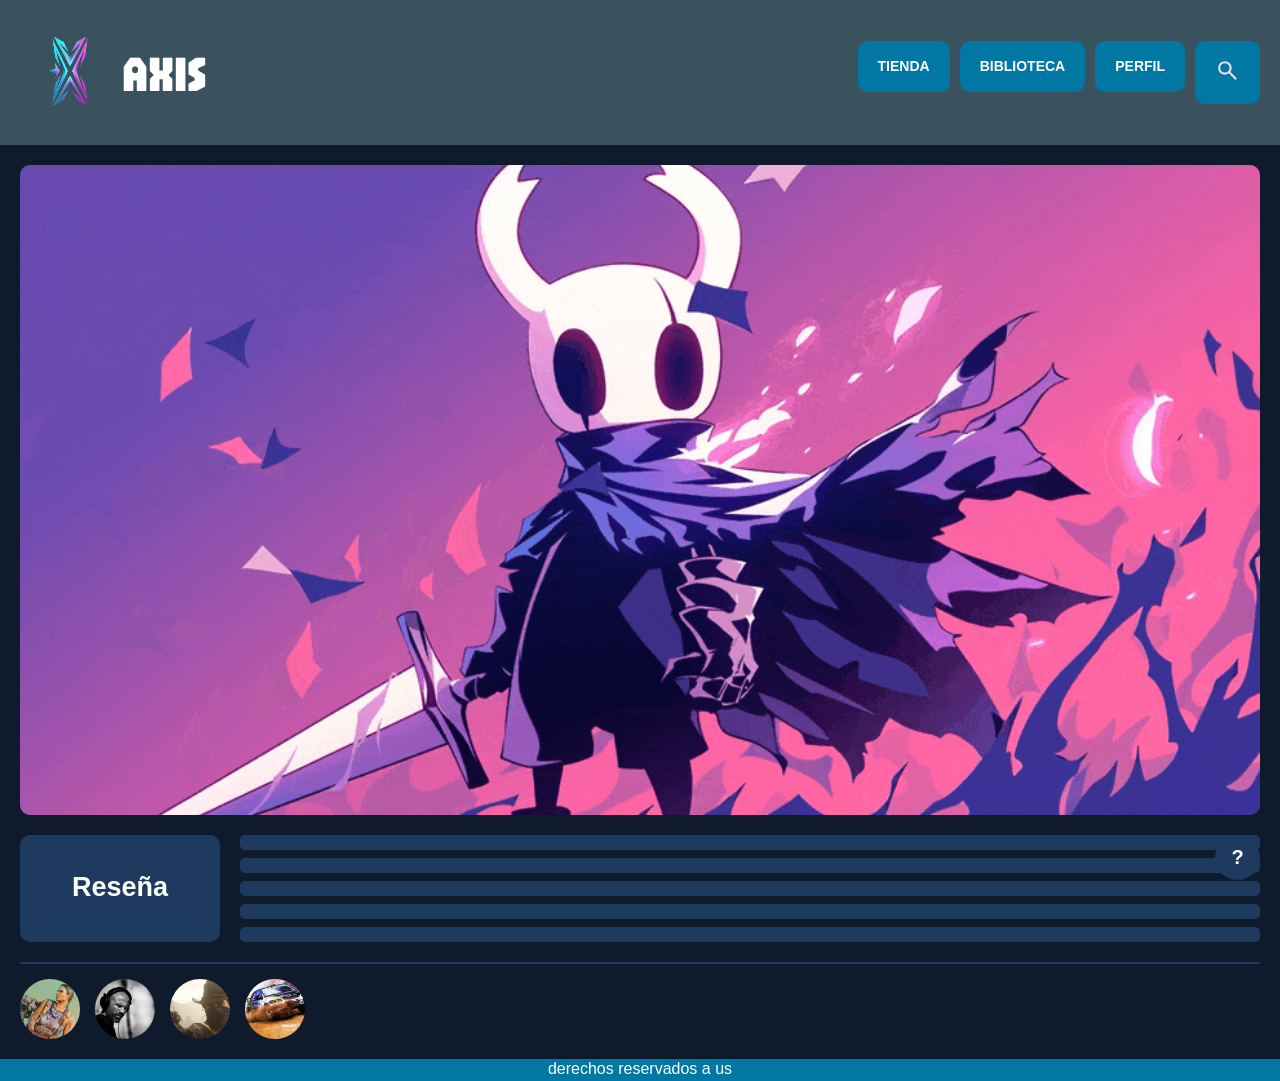
==== commit 75bc9607: "hdahfhakfha" ====
--- a/game.html
+++ b/game.html
@@ -32,7 +32,7 @@
     <main>
       <div class="content">
         <div class="gif-main">
-          <img src="img/hollow_knight.jpg" alt="Banner del juego" />
+          <img src="img/hollow-knight-the-knight-nail-held-ready-purple-gradient-gif-desktop-wallpaper-preview.gif" alt="Banner del juego" />
         </div>
 
         <div class="detalle-info">
--- a/css/style.css
+++ b/css/style.css
@@ -202,7 +202,7 @@
     display: flex;
     width: max-content; 
     animation: sidemove 20s linear infinite;
-    animation-play-state: 
+    animation-play-state: paused;
 }
 
 .content .home-games-row:hover .carrusel-track {
